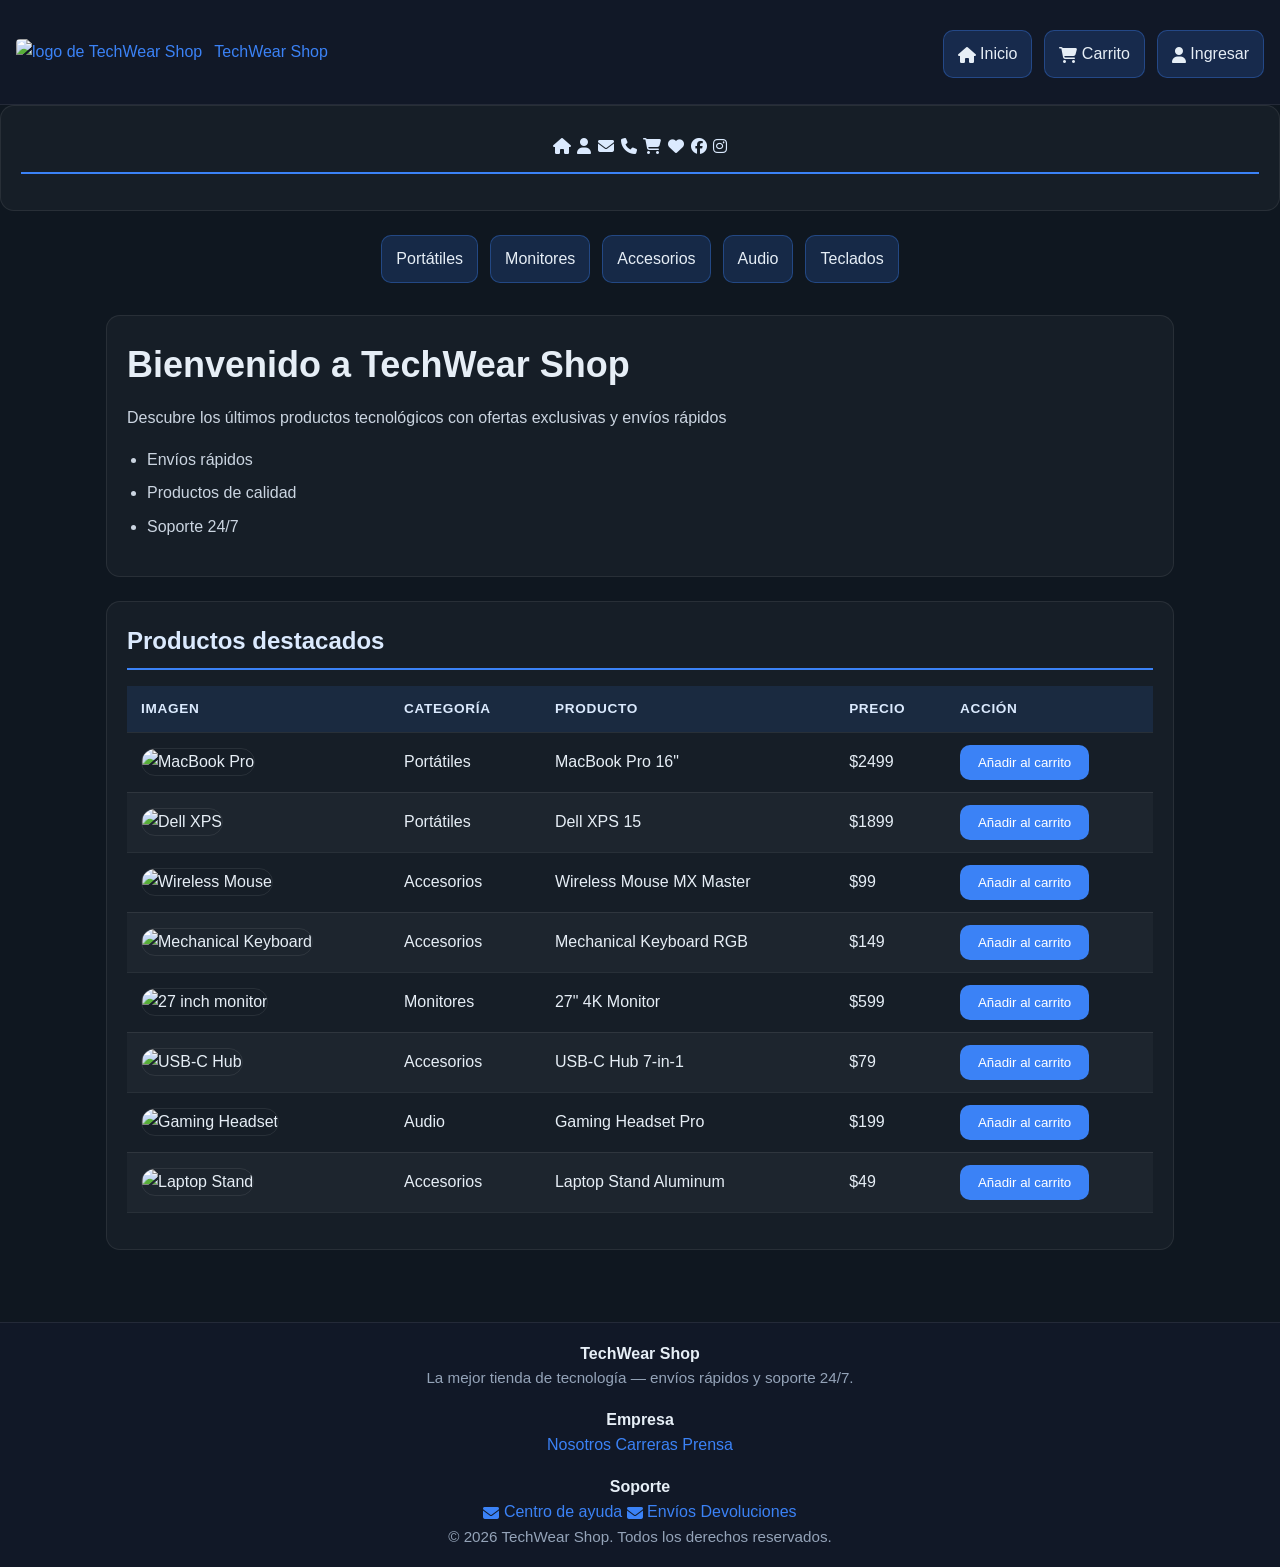
==== index.html @ fa3b16d0 "Aplicando Css" ====
<!doctype html>
<html lang="es">
  <head>
    <meta charset="utf-8" />
    <meta name="viewport" content="width=device-width,initial-scale=1" />
    <title>TechWear Shop — Inicio</title>
    <link rel="icon" href="img/logo/icon.png" type"image/x-icon">
    <link rel="stylesheet" href="https://cdnjs.cloudflare.com/ajax/libs/font-awesome/6.5.0/css/all.min.css">
    <link rel="stylesheet" href="css/general.css" />
  </head>
  <body>
    <div>
      <header>
        <div>
          <a href="index.html"
            ><img src="img/logo/logo.png" alt="logo de TechWear Shop" /> TechWear
            Shop</a
          >
          <nav aria-label="Principal">
            <ul>
              <li><a href="index.html"><i class="fa-solid fa-house"></i> Inicio</a></li>
              <li>
                <a href="pages/cart.html"
                  ><i class="fa-solid fa-cart-shopping"></i>  Carrito
                  </a
                >
              </li>
              <li><a href="pages/login.html"><i class="fa-solid fa-user"></i> Ingresar</a></li>
            </ul>
          </nav>
        </div>
      </header>

      <aside style="text-align: center">
        <h2>
        <i class="fa-solid fa-house"></i> <!-- Casa -->
        <i class="fa-solid fa-user"></i> <!-- Usuario -->
        <i class="fa-solid fa-envelope"></i> <!-- Correo -->
        <i class="fa-solid fa-phone"></i> <!-- Teléfono -->
        <i class="fa-solid fa-cart-shopping"></i> <!-- Carrito -->
        <i class="fa-solid fa-heart"></i> <!-- Corazón -->
        <i class="fa-brands fa-facebook"></i> <!-- Facebook -->
        <i class="fa-brands fa-instagram"></i> <!-- Instagram -->
        </h2>
      </aside>
      <nav aria-label="Categorías">
        <div>
          <ul>
            <li><a href="#">Portátiles</a></li>
            <li><a href="#">Monitores</a></li>
            <li><a href="#">Accesorios</a></li>
            <li><a href="#">Audio</a></li>
            <li><a href="#">Teclados</a></li>
          </ul>
        </div>
      </nav>

      <main>
        <section>
          <div>
            <h1>Bienvenido a TechWear Shop</h1>
            <p>
              Descubre los últimos productos tecnológicos con ofertas exclusivas y
              envíos rápidos
            </p>
            <ul>
              <li>Envíos rápidos</li>
              <li>Productos de calidad</li>
              <li>Soporte 24/7</li>
            </ul>
          </div>
        </section>

        <section aria-labelledby="featured-title">
          <h2 id="featured-title">Productos destacados</h2>
          <div>
            <table>
              <thead>
                <tr>
                  <th>Imagen</th>
                  <th>Categoría</th>
                  <th>Producto</th>
                  <th>Precio</th>
                  <th>Acción</th>
                </tr>
              </thead>
              <tbody>
                <tr>
                  <td><img src="img/Carrito/mac.jpg" alt="MacBook Pro"/></td>
                  <td>Portátiles</td>
                  <td>MacBook Pro 16"</td>
                  <td>$2499</td>
                  <td><button>Añadir al carrito</button></td>
                </tr>
                <tr>
                  <td><img src="img/Carrito/dell.jpg" alt="Dell XPS"/></td>
                  <td>Portátiles</td>
                  <td>Dell XPS 15</td>
                  <td>$1899</td>
                  <td><button>Añadir al carrito</button></td>
                </tr>
                <tr>
                  <td><img src="img/Carrito/raton.jpg" alt="Wireless Mouse"/></td>
                  <td>Accesorios</td>
                  <td>Wireless Mouse MX Master</td>
                  <td>$99</td>
                  <td><button>Añadir al carrito</button></td>
                </tr>
                <tr>
                  <td><img src="img/Carrito/teclado.jpg" alt="Mechanical Keyboard"/></td>
                  <td>Accesorios</td>
                  <td>Mechanical Keyboard RGB</td>
                  <td>$149</td>
                  <td><button>Añadir al carrito</button></td>
                </tr>
                <tr>
                  <td><img src="img/Carrito/monitor.jpg" alt="27 inch monitor"/></td>
                  <td>Monitores</td>
                  <td>27" 4K Monitor</td>
                  <td>$599</td>
                  <td><button>Añadir al carrito</button></td>
                </tr>
                <tr>
                  <td><img src="img/Carrito/adaptador.jpg" alt="USB-C Hub"/></td>
                  <td>Accesorios</td>
                  <td>USB-C Hub 7-in-1</td>
                  <td>$79</td>
                  <td><button>Añadir al carrito</button></td>
                </tr>
                <tr>
                  <td><img src="img/Carrito/auriculares.jpg" alt="Gaming Headset"/></td>
                  <td>Audio</td>
                  <td>Gaming Headset Pro</td>
                  <td>$199</td>
                  <td><button>Añadir al carrito</button></td>
                </tr>
                <tr>
                  <td><img src="img/Carrito/stand.jpg" alt="Laptop Stand"/></td>
                  <td>Accesorios</td>
                  <td>Laptop Stand Aluminum</td>
                  <td>$49</td>
                  <td><button>Añadir al carrito</button></td>
                </tr>
              </tbody>
            </table>
          </div>
        </section>
      </main>

      <footer>
        <div>
          <div>
            <h4>TechWear Shop</h4>
            <p>
              La mejor tienda de tecnología — envíos rápidos y soporte 24/7.
            </p>
          </div>
          <div>
            <h4>Empresa</h4>
            <a href="#">Nosotros</a>
            <a href="#">Carreras</a>
            <a href="#">Prensa</a>
          </div>
          <div>
            <h4>Soporte</h4>
            <a href="#"><i class="fa-solid fa-envelope"></i> Centro de ayuda</a>
            <a href="#"><i class="fa-solid fa-envelope"></i> Envíos</a>
            <a href="#">Devoluciones</a>
          </div>
        </div>
        <div>
          <p>&copy; 2026 TechWear Shop. Todos los derechos reservados.</p>
        </div>
      </footer>
    </div>
  </body>
</html>
---- css/general.css ----
/* ============================================================
   BLOQUE 1: CONFIGURACIÓN GENERAL
   Selector universal, body, fuente, fondo, color e interlineado.
   ============================================================ */

* {
    box-sizing: border-box;
    margin: 0;
    padding: 0;
}

body {
    font-family: Arial, Helvetica, sans-serif;
    background-color: #0f1720;
    color: #e6eef6;
    line-height: 1.6;
}

/* ============================================================
   BLOQUE 2: TÍTULOS, PÁRRAFOS Y ENLACES
   Estilos para h1, h2, h3, p, a y a:hover.
   ============================================================ */

h1 {
    font-size: 2.25rem;
    margin-bottom: 0.75rem;
    text-align: center;
    color: #e6eef6;
}

h2 {
    font-size: 1.5rem;
    margin: 0 0 1rem;
    color: #dbeafe;
    border-bottom: 2px solid #3b82f6;
    padding-bottom: 0.5rem;
}

h3 {
    font-size: 1.1rem;
    margin: 0 0 0.8rem;
    color: #cbd5e1;
}

p {
    font-size: 1rem;
    color: #cbd5e1;
    margin-bottom: 1rem;
    text-align: justify;
}

a {
    color: #3b82f6;
    text-decoration: none;
}

a:hover {
    color: #93c5fd;
    text-decoration: underline;
}

i {
    font-size: 1rem;
    line-height: 1;
    vertical-align: middle;
}

a i,
button i,
nav i {
    font-size: 1rem;
}

/* ============================================================
   BLOQUE 3: ELEMENTOS SEMÁNTICOS PRINCIPALES
   Estilos para header, nav, main, section, article, aside y footer.
   ============================================================ */

header {
    background-color: #111827;
    padding: 18px 16px;
    border-bottom: 1px solid rgba(255, 255, 255, 0.08);
}

header > div {
    display: flex;
    align-items: center;
    justify-content: space-between;
    gap: 16px;
}

nav ul {
    justify-content: center;
}

main {
    margin: 0 auto;
    padding: 24px 16px;
    max-width: 1100px;
}

section,
article,
aside {
    background-color: rgba(255, 255, 255, 0.03);
    border: 1px solid rgba(255, 255, 255, 0.08);
    border-radius: 14px;
    margin-bottom: 24px;
    padding: 20px;
}

footer {
    background-color: #111827;
    padding: 18px 16px;
    margin-top: 24px;
    border-top: 1px solid rgba(255, 255, 255, 0.08);
    text-align: center;
}

footer > div {
    display: flex;
    flex-direction: column;
    align-items: center;
    gap: 16px;
}

footer h4,
footer p,
footer a {
    margin: 0;
}

/* ============================================================
   BLOQUE 4: MENÚ DE NAVEGACIÓN
   Estilos para nav, nav a y nav a:hover.
   ============================================================ */

nav {
    margin-top: 12px;
}

nav ul {
    display: flex;
    flex-wrap: wrap;
    gap: 12px;
    list-style: none;
    padding: 0;
    margin: 0;
}

nav a {
    display: inline-block;
    padding: 10px 14px;
    color: #e6eef6;
    background-color: rgba(59, 130, 246, 0.18);
    border: 1px solid rgba(59, 130, 246, 0.35);
    border-radius: 10px;
}

nav a:hover {
    background-color: #3b82f6;
    color: #fff;
}

/* ============================================================
   BLOQUE 5: CONTENIDO Y SECCIONES
   Estilos para main, section, article y aside.
   ============================================================ */

main h1,
main h2,
main h3 {
    text-align: left;
}

section {
    overflow: hidden;
}

article {
    overflow: hidden;
}

aside {
    overflow: hidden;
}

/* ============================================================
   BLOQUE 6: IMÁGENES
   Estilos para img.
   ============================================================ */

img {
    width: 100%;
    max-width: 100%;
    height: auto;
    border-radius: 14px;
    border: 1px solid rgba(255, 255, 255, 0.08);
}

header img {
    width: 20px;
    height: 20px;
    object-fit: contain;
    border-radius: 4px;
    border: none;
    margin-right: 8px;
}

/* ============================================================
   BLOQUE 7: LISTAS
   Estilos para ul, ol y li.
   ============================================================ */

ul,
ol {
    margin: 1rem 0 1rem 1.25rem;
    padding-left: 0;
}

li {
    margin-bottom: 0.5rem;
    color: #cbd5e1;
    line-height: 1.6;
}

/* ============================================================
   BLOQUE 8: FORMULARIOS
   Estilos para form, label, input, textarea, select y button.
   ============================================================ */

form {
    margin: 1.5rem 0;
}

label {
    display: block;
    margin-bottom: 0.5rem;
    color: #cbd5e1;
    font-size: 0.95rem;
}

input,
textarea,
select {
    width: 100%;
    padding: 10px 12px;
    margin-bottom: 1rem;
    border: 1px solid rgba(255, 255, 255, 0.12);
    border-radius: 10px;
    background-color: rgba(255, 255, 255, 0.05);
    color: #e6eef6;
}

textarea {
    min-height: 120px;
    resize: vertical;
}

button {
    padding: 10px 18px;
    border: 0;
    border-radius: 10px;
    background-color: #3b82f6;
    color: #fff;
    cursor: pointer;
    transition: background-color 0.2s ease;
}

button:hover {
    background-color: #2563eb;
}

/* ============================================================
   BLOQUE 9: TABLAS
   Estilos para table, thead, tbody, tr, th y td.
   ============================================================ */

table {
    width: 100%;
    border-collapse: collapse;
    margin: 1rem 0;
}

thead {
    background-color: rgba(59, 130, 246, 0.12);
}

th,
td {
    padding: 12px 14px;
    border-bottom: 1px solid rgba(255, 255, 255, 0.08);
    text-align: left;
}

thead th {
    color: #dbeafe;
    font-size: 0.85rem;
    text-transform: uppercase;
    letter-spacing: 0.05em;
}

tbody tr:nth-child(even) {
    background-color: rgba(255, 255, 255, 0.03);
}

/* ============================================================
   BLOQUE 10: PIE DE PÁGINA
   Estilos para footer, footer p y footer address.
   ============================================================ */

footer p,
footer address {
    text-align: center;
    color: #94a3b8;
    font-size: 0.95rem;
    margin: 0;
}
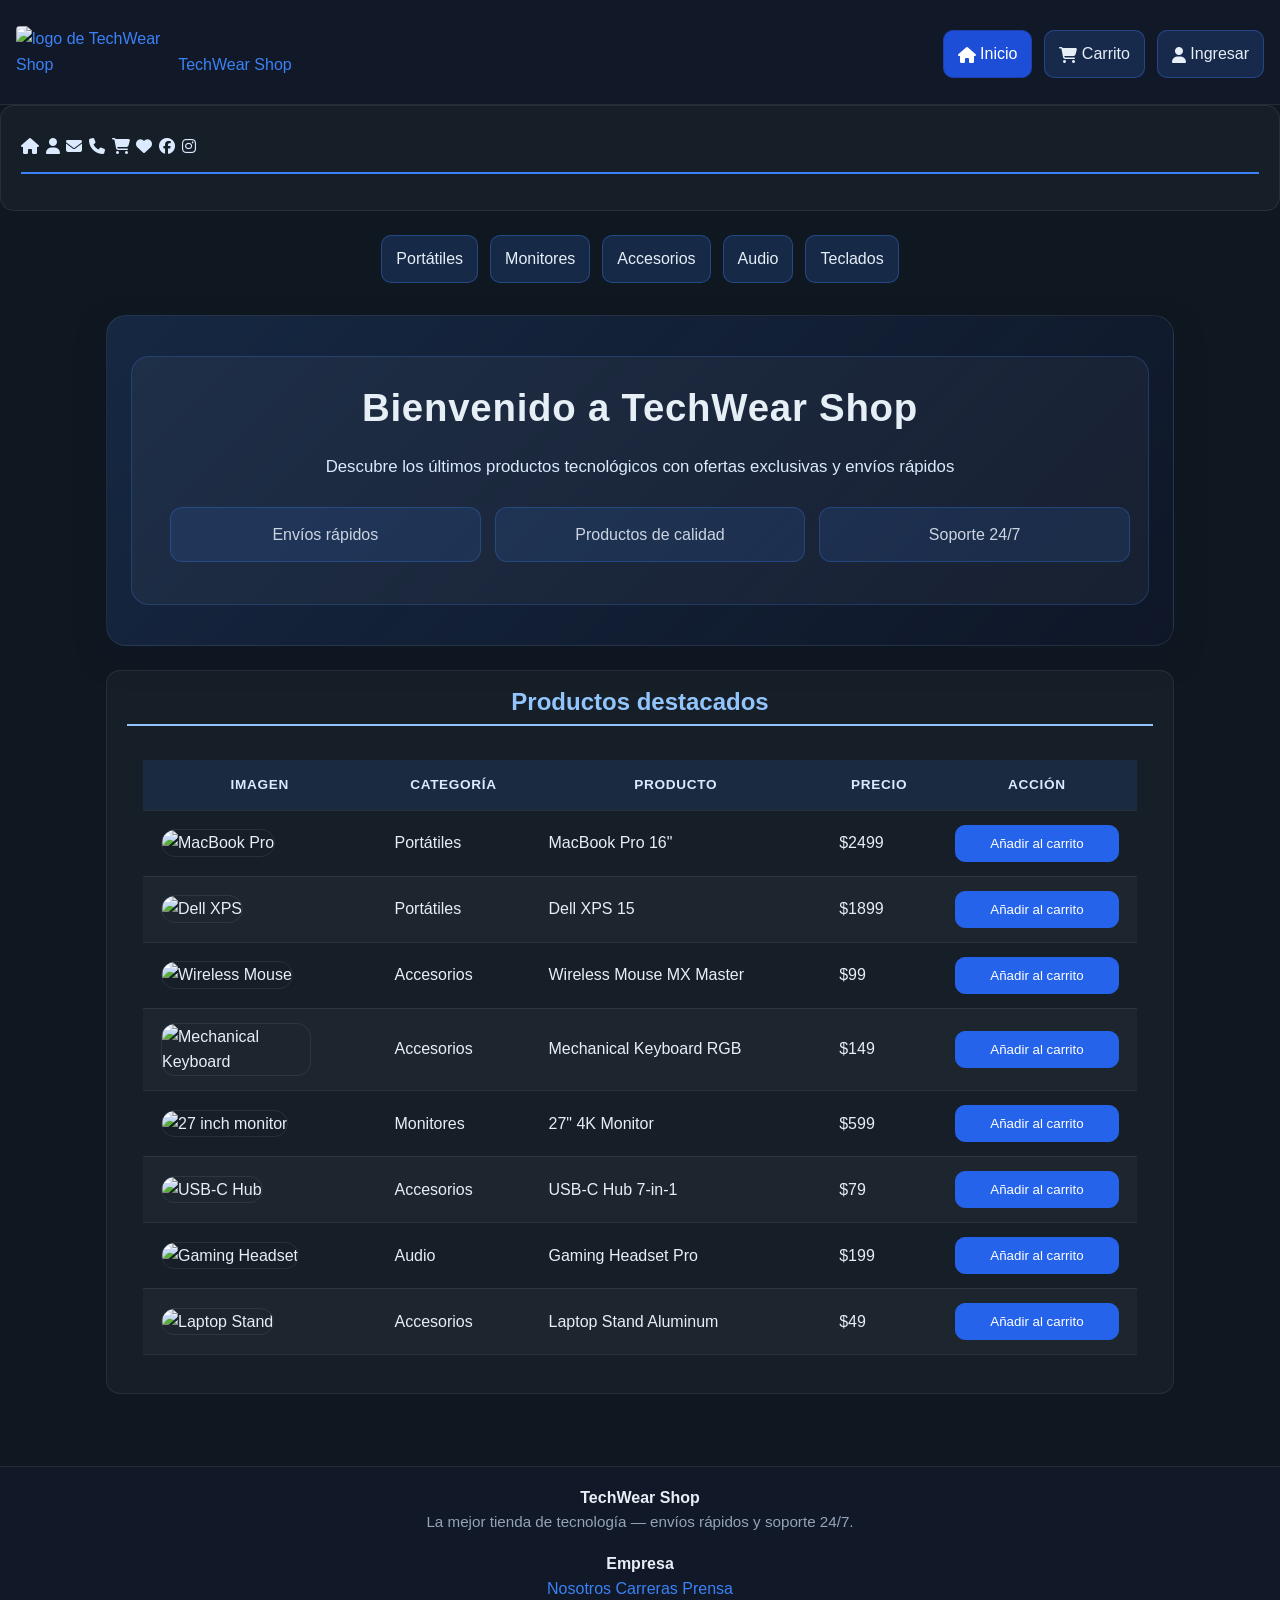
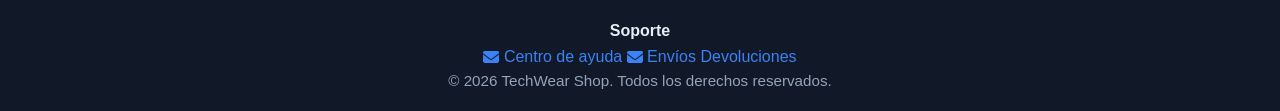
==== commit d68decef: "Laboratorio" ====
--- a/index.html
+++ b/index.html
@@ -4,43 +4,62 @@
     <meta charset="utf-8" />
     <meta name="viewport" content="width=device-width,initial-scale=1" />
     <title>TechWear Shop — Inicio</title>
-    <link rel="icon" href="img/logo/icon.png" type"image/x-icon">
-    <link rel="stylesheet" href="https://cdnjs.cloudflare.com/ajax/libs/font-awesome/6.5.0/css/all.min.css">
+    <link rel="icon" href="img/logo/icon.png" type="image/x-icon" />
+    <link
+      rel="stylesheet"
+      href="https://cdnjs.cloudflare.com/ajax/libs/font-awesome/6.5.0/css/all.min.css"
+    />
     <link rel="stylesheet" href="css/general.css" />
+    <link rel="stylesheet" href="css/index.css" />
   </head>
   <body>
     <div>
       <header>
         <div>
           <a href="index.html"
-            ><img src="img/logo/logo.png" alt="logo de TechWear Shop" /> TechWear
-            Shop</a
+            ><img src="img/logo/logo.png" alt="logo de TechWear Shop" />
+            TechWear Shop</a
           >
           <nav aria-label="Principal">
             <ul>
-              <li><a href="index.html"><i class="fa-solid fa-house"></i> Inicio</a></li>
+              <li>
+                <a class="active" href="index.html"
+                  ><i class="fa-solid fa-house"></i> Inicio</a
+                >
+              </li>
               <li>
                 <a href="pages/cart.html"
-                  ><i class="fa-solid fa-cart-shopping"></i>  Carrito
-                  </a
+                  ><i class="fa-solid fa-cart-shopping"></i> Carrito
+                </a>
+              </li>
+              <li>
+                <a href="pages/login.html"
+                  ><i class="fa-solid fa-user"></i> Ingresar</a
                 >
               </li>
-              <li><a href="pages/login.html"><i class="fa-solid fa-user"></i> Ingresar</a></li>
             </ul>
           </nav>
         </div>
       </header>
 
-      <aside style="text-align: center">
+      <aside class="social-icons">
         <h2>
-        <i class="fa-solid fa-house"></i> <!-- Casa -->
-        <i class="fa-solid fa-user"></i> <!-- Usuario -->
-        <i class="fa-solid fa-envelope"></i> <!-- Correo -->
-        <i class="fa-solid fa-phone"></i> <!-- Teléfono -->
-        <i class="fa-solid fa-cart-shopping"></i> <!-- Carrito -->
-        <i class="fa-solid fa-heart"></i> <!-- Corazón -->
-        <i class="fa-brands fa-facebook"></i> <!-- Facebook -->
-        <i class="fa-brands fa-instagram"></i> <!-- Instagram -->
+          <i class="fa-solid fa-house"></i>
+          <!-- Casa -->
+          <i class="fa-solid fa-user"></i>
+          <!-- Usuario -->
+          <i class="fa-solid fa-envelope"></i>
+          <!-- Correo -->
+          <i class="fa-solid fa-phone"></i>
+          <!-- Teléfono -->
+          <i class="fa-solid fa-cart-shopping"></i>
+          <!-- Carrito -->
+          <i class="fa-solid fa-heart"></i>
+          <!-- Corazón -->
+          <i class="fa-brands fa-facebook"></i>
+          <!-- Facebook -->
+          <i class="fa-brands fa-instagram"></i>
+          <!-- Instagram -->
         </h2>
       </aside>
       <nav aria-label="Categorías">
@@ -56,14 +75,14 @@
       </nav>
 
       <main>
-        <section>
-          <div>
+        <section id="hero">
+          <div class="card-secondary">
             <h1>Bienvenido a TechWear Shop</h1>
             <p>
-              Descubre los últimos productos tecnológicos con ofertas exclusivas y
-              envíos rápidos
+              Descubre los últimos productos tecnológicos con ofertas exclusivas
+              y envíos rápidos
             </p>
-            <ul>
+            <ul class="hero-list">
               <li>Envíos rápidos</li>
               <li>Productos de calidad</li>
               <li>Soporte 24/7</li>
@@ -71,9 +90,9 @@
           </div>
         </section>
 
-        <section aria-labelledby="featured-title">
+        <section id="featured-products" aria-labelledby="featured-title">
           <h2 id="featured-title">Productos destacados</h2>
-          <div>
+          <div class="product-table">
             <table>
               <thead>
                 <tr>
@@ -86,60 +105,94 @@
               </thead>
               <tbody>
                 <tr>
-                  <td><img src="img/Carrito/mac.jpg" alt="MacBook Pro"/></td>
+                  <td><img src="img/Carrito/mac.jpg" alt="MacBook Pro" /></td>
                   <td>Portátiles</td>
                   <td>MacBook Pro 16"</td>
                   <td>$2499</td>
-                  <td><button>Añadir al carrito</button></td>
-                </tr>
-                <tr>
-                  <td><img src="img/Carrito/dell.jpg" alt="Dell XPS"/></td>
+                  <td>
+                    <button class="btn-primary">Añadir al carrito</button>
+                  </td>
+                </tr>
+                <tr>
+                  <td><img src="img/Carrito/dell.jpg" alt="Dell XPS" /></td>
                   <td>Portátiles</td>
                   <td>Dell XPS 15</td>
                   <td>$1899</td>
-                  <td><button>Añadir al carrito</button></td>
-                </tr>
-                <tr>
-                  <td><img src="img/Carrito/raton.jpg" alt="Wireless Mouse"/></td>
+                  <td>
+                    <button class="btn-primary">Añadir al carrito</button>
+                  </td>
+                </tr>
+                <tr>
+                  <td>
+                    <img src="img/Carrito/raton.jpg" alt="Wireless Mouse" />
+                  </td>
                   <td>Accesorios</td>
                   <td>Wireless Mouse MX Master</td>
                   <td>$99</td>
-                  <td><button>Añadir al carrito</button></td>
-                </tr>
-                <tr>
-                  <td><img src="img/Carrito/teclado.jpg" alt="Mechanical Keyboard"/></td>
+                  <td>
+                    <button class="btn-primary">Añadir al carrito</button>
+                  </td>
+                </tr>
+                <tr>
+                  <td>
+                    <img
+                      src="img/Carrito/teclado.jpg"
+                      alt="Mechanical Keyboard"
+                    />
+                  </td>
                   <td>Accesorios</td>
                   <td>Mechanical Keyboard RGB</td>
                   <td>$149</td>
-                  <td><button>Añadir al carrito</button></td>
-                </tr>
-                <tr>
-                  <td><img src="img/Carrito/monitor.jpg" alt="27 inch monitor"/></td>
+                  <td>
+                    <button class="btn-primary">Añadir al carrito</button>
+                  </td>
+                </tr>
+                <tr>
+                  <td>
+                    <img src="img/Carrito/monitor.jpg" alt="27 inch monitor" />
+                  </td>
                   <td>Monitores</td>
                   <td>27" 4K Monitor</td>
                   <td>$599</td>
-                  <td><button>Añadir al carrito</button></td>
-                </tr>
-                <tr>
-                  <td><img src="img/Carrito/adaptador.jpg" alt="USB-C Hub"/></td>
+                  <td>
+                    <button class="btn-primary">Añadir al carrito</button>
+                  </td>
+                </tr>
+                <tr>
+                  <td>
+                    <img src="img/Carrito/adaptador.jpg" alt="USB-C Hub" />
+                  </td>
                   <td>Accesorios</td>
                   <td>USB-C Hub 7-in-1</td>
                   <td>$79</td>
-                  <td><button>Añadir al carrito</button></td>
-                </tr>
-                <tr>
-                  <td><img src="img/Carrito/auriculares.jpg" alt="Gaming Headset"/></td>
+                  <td>
+                    <button class="btn-primary">Añadir al carrito</button>
+                  </td>
+                </tr>
+                <tr>
+                  <td>
+                    <img
+                      src="img/Carrito/auriculares.jpg"
+                      alt="Gaming Headset"
+                    />
+                  </td>
                   <td>Audio</td>
                   <td>Gaming Headset Pro</td>
                   <td>$199</td>
-                  <td><button>Añadir al carrito</button></td>
-                </tr>
-                <tr>
-                  <td><img src="img/Carrito/stand.jpg" alt="Laptop Stand"/></td>
+                  <td>
+                    <button class="btn-primary">Añadir al carrito</button>
+                  </td>
+                </tr>
+                <tr>
+                  <td>
+                    <img src="img/Carrito/stand.jpg" alt="Laptop Stand" />
+                  </td>
                   <td>Accesorios</td>
                   <td>Laptop Stand Aluminum</td>
                   <td>$49</td>
-                  <td><button>Añadir al carrito</button></td>
+                  <td>
+                    <button class="btn-primary">Añadir al carrito</button>
+                  </td>
                 </tr>
               </tbody>
             </table>
--- a/css/general.css
+++ b/css/general.css
@@ -157,6 +157,12 @@
     border-radius: 10px;
 }
 
+nav a.active {
+    background-color: #1d4ed8;
+    color: #fff;
+    border-color: #1e40af;
+}
+
 nav a:hover {
     background-color: #3b82f6;
     color: #fff;
@@ -166,11 +172,22 @@
    BLOQUE 5: CONTENIDO Y SECCIONES
    Estilos para main, section, article y aside.
    ============================================================ */
-
+main ul{
+    display: inline-block;
+}
+main aside,
+main p,
+main div{
+    max-width: 1100px;
+    margin: 0 auto;
+    text-align: center;
+    padding: 2px 16px;
+}
 main h1,
 main h2,
 main h3 {
-    text-align: left;
+    padding: 2px 16px;
+    text-align: center;
 }
 
 section {
@@ -191,8 +208,8 @@
    ============================================================ */
 
 img {
-    width: 100%;
-    max-width: 100%;
+    width: 150px;
+    max-width: 150px;
     height: auto;
     border-radius: 14px;
     border: 1px solid rgba(255, 255, 255, 0.08);
@@ -316,3 +333,273 @@
     font-size: 0.95rem;
     margin: 0;
 }
+
+/* ============================================================
+   BLOQUE 11: MULTIMEDIA AVANZADA
+   Estilos para figure, figcaption, video, audio e iframe.
+   ============================================================ */
+
+figure {
+    margin: 20px auto;
+    max-width: 100%;
+    text-align: center;
+}
+
+figcaption {
+    font-size: 1rem;
+    color: #cbd5e1;
+    margin-top: 8px;
+}
+
+video,
+audio,
+iframe {
+    display: block;
+    width: 100%;
+    max-width: 100%;
+    margin: 12px auto;
+    border: 1px solid rgba(255, 255, 255, 0.08);
+    border-radius: 10px;
+    background-color: rgba(255, 255, 255, 0.03);
+}
+
+video {
+    height: auto;
+    max-height: 360px;
+}
+
+audio {
+    width: 100%;
+    max-width: 500px;
+}
+
+iframe {
+    min-height: 240px;
+}
+
+/* ============================================================
+   BLOQUE 12: FORMULARIOS AVANZADOS
+   Estilos para inputs especiales, focus y controles reset.
+   ============================================================ */
+
+input[type="checkbox"],
+input[type="radio"] {
+    width: auto;
+    height: auto;
+}
+
+input[type="time"] {
+    width: 100%;
+    max-width: 320px;
+    padding: 10px;
+    font-size: 1rem;
+}
+
+textarea {
+    min-height: 120px;
+    resize: vertical;
+}
+
+select {
+    color: #e6eef6;
+}
+
+button[type="reset"] {
+    background-color: rgba(255, 255, 255, 0.08);
+    color: #e6eef6;
+    margin-left: 8px;
+}
+
+button[type="reset"]:hover {
+    background-color: rgba(255, 255, 255, 0.13);
+}
+
+input:focus,
+select:focus,
+textarea:focus {
+    outline: 2px solid #3b82f6;
+    border-color: #3b82f6;
+    box-shadow: 0 0 5px rgba(59, 130, 246, 0.5);
+}
+
+input:required,
+select:required,
+textarea:required {
+    border-left: 3px solid #3b82f6;
+}
+
+/* ============================================================
+   BLOQUE 13: TABLAS AVANZADAS
+   Estilos adicionales para caption, hover y filas pares.
+   ============================================================ */
+
+caption {
+    font-weight: bold;
+    color: #dbeafe;
+    font-size: 0.95rem;
+    text-align: center;
+    padding: 0.5rem 0;
+}
+
+thead th {
+    padding: 12px 16px;
+    text-align: center;
+    font-size: 0.85rem;
+}
+
+tbody tr:hover {
+    background-color: rgba(255, 255, 255, 0.08);
+}
+
+tr:nth-child(even) {
+    background-color: rgba(255, 255, 255, 0.03);
+}
+
+/* ============================================================
+   BLOQUE 14: DETALLE, RESUMEN Y AVANCE
+   Estilos para details, summary, progress y meter.
+   ============================================================ */
+
+details {
+    border: 1px solid rgba(255, 255, 255, 0.08);
+    border-radius: 14px;
+    padding: 20px;
+    background-color: rgba(255, 255, 255, 0.03);
+    margin: 24px auto;
+    max-width: 1100px;
+}
+
+summary {
+    font-weight: bold;
+    color: #e6eef6;
+    font-size: 1rem;
+    cursor: pointer;
+}
+
+progress{
+    width: 100%;
+    max-width: 260px;
+    height: 26px;
+    accent-color: #3b82f6;
+}
+
+meter {
+    width: 100%;
+    max-width: 260px;
+    height: 20px;
+    border: 1px solid rgba(255, 255, 255, 0.08);
+    border-radius: 5px;
+    background-color: rgba(255, 255, 255, 0.05);
+}
+
+/* ============================================================
+   BLOQUE 15: TEXTO TÉCNICO
+   Estilos para code, pre y kbd.
+   ============================================================ */
+
+code,
+kbd {
+    font-family: 'Courier New', Courier, monospace;
+    background-color: rgba(255, 255, 255, 0.05);
+    padding: 4px 8px;
+    border-radius: 4px;
+    color: #dbeafe;
+}
+
+pre {
+    font-family: 'Courier New', Courier, monospace;
+    background-color: rgba(255, 255, 255, 0.05);
+    padding: 12px;
+    border-radius: 10px;
+    color: #e6eef6;
+    overflow-x: auto;
+}
+
+/* ============================================================
+   BLOQUE 16: RESPONSIVIDAD
+   Ajustes para pantallas de 700px o menos.
+   ============================================================ */
+
+@media (max-width: 700px) {
+    header > div,
+    footer > div {
+        flex-direction: column;
+        align-items: stretch;
+    }
+
+    header > div {
+        gap: 12px;
+    }
+
+    nav ul {
+        flex-direction: column;
+        align-items: stretch;
+    }
+
+    nav a {
+        width: 100%;
+        text-align: center;
+    }
+
+    main {
+        padding: 18px 12px;
+    }
+
+    section,
+    article,
+    aside,
+    details {
+        padding: 16px;
+        margin-bottom: 18px;
+    }
+
+    img,
+    header img {
+        width: auto;
+        max-width: 100%;
+    }
+
+    table,
+    .product-table {
+        width: 100%;
+        overflow-x: auto;
+        display: block;
+    }
+
+    th,
+    td {
+        padding: 10px 12px;
+    }
+
+    ul,
+    ol {
+        margin-left: 1rem;
+    }
+
+    h1 {
+        font-size: 1.9rem;
+    }
+
+    h2 {
+        font-size: 1.35rem;
+    }
+
+    form {
+        margin: 1rem 0;
+    }
+
+    input,
+    textarea,
+    select,
+    button {
+        font-size: 0.97rem;
+    }
+
+    button {
+        width: 100%;
+    }
+
+    footer {
+        text-align: center;
+    }
+}
--- a/css/index.css
+++ b/css/index.css
@@ -0,0 +1,136 @@
+/* ============================================================
+   BLOQUE 1: PRESENTACIÓN PRINCIPAL
+   Estilos propios de la página principal.
+   ============================================================ */
+
+#hero {
+    background: linear-gradient(135deg, rgba(59,130,246,0.16), rgba(15,23,40,0.95));
+    padding: 40px 24px;
+    border-radius: 20px;
+    box-shadow: 0 12px 30px rgba(15, 23, 40, 0.45);
+}
+
+#hero h1 {
+    font-size: clamp(2rem, 3vw, 3rem);
+    margin-bottom: 0.75rem;
+    letter-spacing: 0.02em;
+}
+
+#hero p {
+    max-width: 760px;
+    margin: 0 auto 1.5rem;
+    font-size: 1.05rem;
+    color: #dbeafe;
+}
+
+#hero .hero-list {
+    display: grid;
+    grid-template-columns: repeat(auto-fit, minmax(160px, 1fr));
+    gap: 14px;
+    list-style: none;
+    margin-top: 1.5rem;
+    padding: 0;
+}
+
+#hero .hero-list li {
+    background-color: rgba(59,130,246,0.12);
+    border: 1px solid rgba(59,130,246,0.28);
+    border-radius: 12px;
+    padding: 14px 16px;
+    text-align: center;
+}
+
+#featured-products {
+    padding-top: 10px;
+}
+
+#featured-products h2 {
+    color: #93c5fd;
+    border-color: #93c5fd;
+}
+
+#featured-products .product-table {
+    overflow-x: auto;
+    border-radius: 16px;
+}
+
+#featured-products table {
+    min-width: 720px;
+}
+
+#featured-products button {
+    width: 100%;
+    padding: 10px 14px;
+    border-radius: 10px;
+    background-color: #2563eb;
+}
+
+#featured-products button:hover {
+    background-color: #1d4ed8;
+}
+
+/* ============================================================
+   BLOQUE 2: TARJETAS
+   Estilos reutilizables mediante clases.
+   ============================================================ */
+
+.card-secondary {
+    background-color: rgba(255,255,255,0.04);
+    border: 1px solid rgba(59,130,246,0.24);
+    border-radius: 18px;
+    padding: 18px;
+}
+
+.badge {
+    display: inline-flex;
+    align-items: center;
+    gap: 10px;
+    padding: 8px 12px;
+    border-radius: 999px;
+    background-color: rgba(59,130,246,0.14);
+    color: #bfdbfe;
+    font-size: 0.95rem;
+    margin-bottom: 10px;
+}
+
+.btn-primary {
+    background-color: #3b82f6;
+    color: #fff;
+    border: 1px solid #2563eb;
+    transition: transform 0.2s ease, background-color 0.2s ease;
+}
+
+.btn-primary:hover {
+    background-color: #2563eb;
+    transform: translateY(-1px);
+}
+
+.btn-secondary {
+    background-color: rgba(255,255,255,0.08);
+    color: #e6eef6;
+    border: 1px solid rgba(255,255,255,0.14);
+}
+
+.btn-secondary:hover {
+    background-color: rgba(255,255,255,0.12);
+}
+
+/* ============================================================
+   BLOQUE 3: FORMULARIOS Y DETALLES
+   Estilos específicos de una página.
+   ============================================================ */
+
+#hero .info-note {
+    font-size: 0.95rem;
+    color: #c7d2fe;
+    margin-top: 18px;
+}
+
+.product-table th,
+.product-table td {
+    padding: 14px 18px;
+}
+
+.product-table tbody tr:hover {
+    background-color: rgba(59,130,246,0.08);
+}
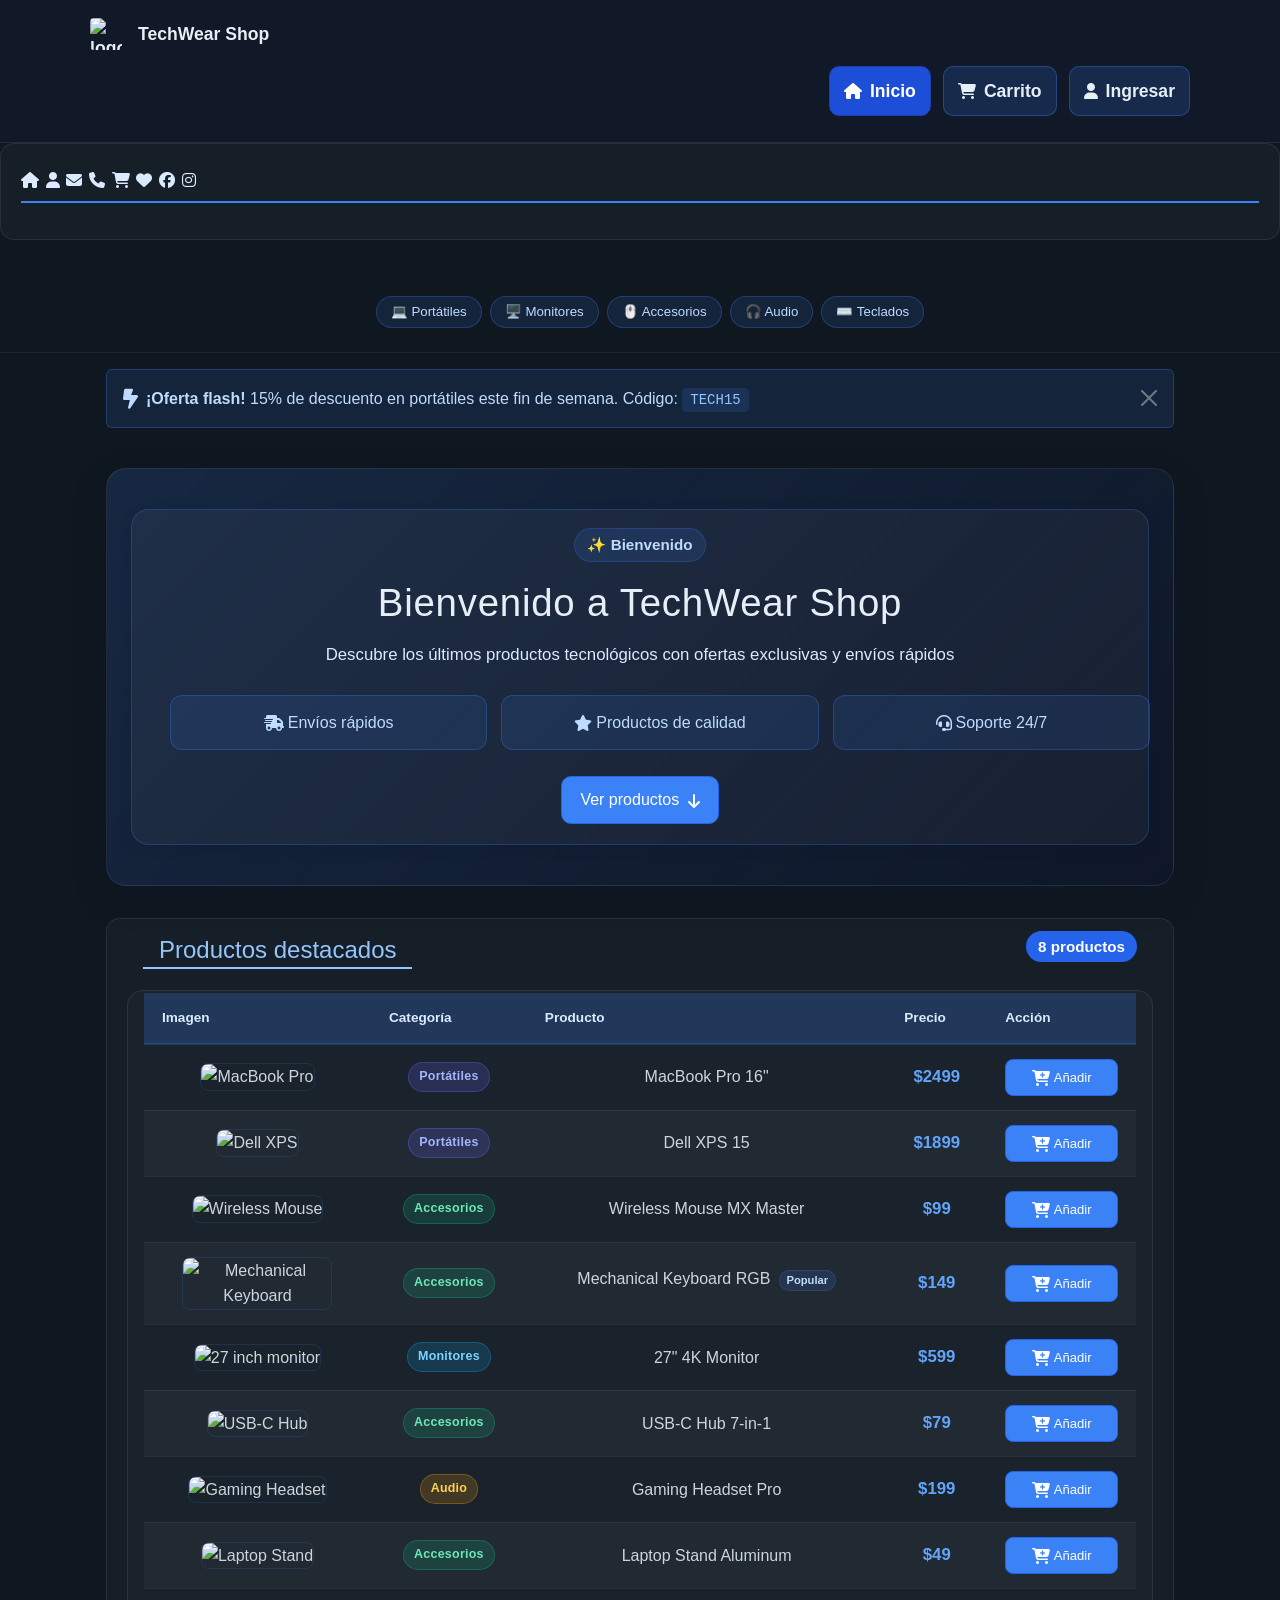
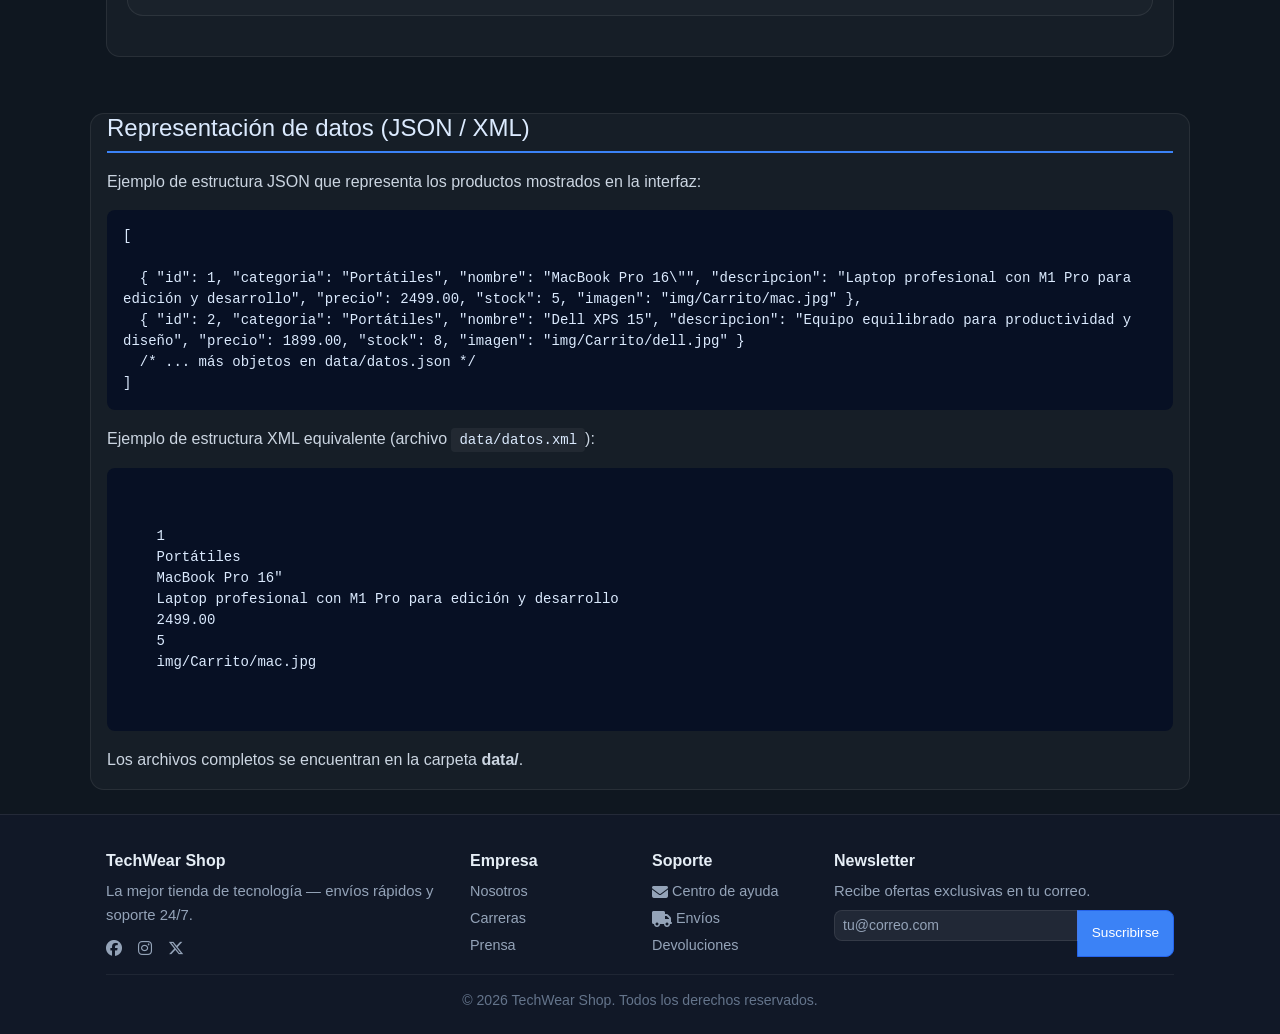
==== commit df58f83f: "Avance" ====
--- a/index.html
+++ b/index.html
@@ -9,89 +9,123 @@
       rel="stylesheet"
       href="https://cdnjs.cloudflare.com/ajax/libs/font-awesome/6.5.0/css/all.min.css"
     />
+    <!-- Bootstrap CSS -->
+    <link
+      href="https://cdn.jsdelivr.net/npm/bootstrap@5.3.3/dist/css/bootstrap.min.css"
+      rel="stylesheet"
+      integrity="sha384-QWTKZyjpPEjISv5WaRU9OFeRpok6YctnYmDr5pNlyT2bRjXh0JMhjY6hW+ALEwIH"
+      crossorigin="anonymous"
+    />
     <link rel="stylesheet" href="css/general.css" />
     <link rel="stylesheet" href="css/index.css" />
   </head>
   <body>
-    <div>
-      <header>
+    <div class="site-wrapper">
+      <!-- ── HEADER ── -->
+      <header class="navbar-header">
         <div>
-          <a href="index.html"
-            ><img src="img/logo/logo.png" alt="logo de TechWear Shop" />
-            TechWear Shop</a
-          >
+          <a class="brand-link" href="index.html">
+            <img src="img/logo/logo.png" alt="logo de TechWear Shop" />
+            TechWear Shop
+          </a>
           <nav aria-label="Principal">
             <ul>
               <li>
-                <a class="active" href="index.html"
-                  ><i class="fa-solid fa-house"></i> Inicio</a
-                >
-              </li>
-              <li>
-                <a href="pages/cart.html"
-                  ><i class="fa-solid fa-cart-shopping"></i> Carrito
+                <a class="active" href="index.html">
+                  <i class="fa-solid fa-house"></i> Inicio
                 </a>
               </li>
               <li>
-                <a href="pages/login.html"
-                  ><i class="fa-solid fa-user"></i> Ingresar</a
-                >
+                <a href="pages/cart.html">
+                  <i class="fa-solid fa-cart-shopping"></i> Carrito
+                </a>
+              </li>
+              <li>
+                <a href="pages/login.html">
+                  <i class="fa-solid fa-user"></i> Ingresar
+                </a>
               </li>
             </ul>
           </nav>
         </div>
       </header>
 
+      <!-- ── ASIDE: ÍCONOS SOCIALES ── -->
       <aside class="social-icons">
         <h2>
           <i class="fa-solid fa-house"></i>
-          <!-- Casa -->
           <i class="fa-solid fa-user"></i>
-          <!-- Usuario -->
           <i class="fa-solid fa-envelope"></i>
-          <!-- Correo -->
           <i class="fa-solid fa-phone"></i>
-          <!-- Teléfono -->
           <i class="fa-solid fa-cart-shopping"></i>
-          <!-- Carrito -->
           <i class="fa-solid fa-heart"></i>
-          <!-- Corazón -->
           <i class="fa-brands fa-facebook"></i>
-          <!-- Facebook -->
           <i class="fa-brands fa-instagram"></i>
-          <!-- Instagram -->
         </h2>
       </aside>
-      <nav aria-label="Categorías">
-        <div>
-          <ul>
-            <li><a href="#">Portátiles</a></li>
-            <li><a href="#">Monitores</a></li>
-            <li><a href="#">Accesorios</a></li>
-            <li><a href="#">Audio</a></li>
-            <li><a href="#">Teclados</a></li>
+
+      <!-- ── NAV CATEGORÍAS ── -->
+      <nav aria-label="Categorías" class="categories-nav">
+        <div class="container">
+          <ul class="d-flex flex-wrap gap-2 list-unstyled mb-0 py-2">
+            <li><a href="#" class="btn btn-sm btn-cat">💻 Portátiles</a></li>
+            <li><a href="#" class="btn btn-sm btn-cat">🖥️ Monitores</a></li>
+            <li><a href="#" class="btn btn-sm btn-cat">🖱️ Accesorios</a></li>
+            <li><a href="#" class="btn btn-sm btn-cat">🎧 Audio</a></li>
+            <li><a href="#" class="btn btn-sm btn-cat">⌨️ Teclados</a></li>
           </ul>
         </div>
       </nav>
 
+      <!-- ── ALERTA FLASH ── -->
+      <div class="container mt-3">
+        <div
+          class="alert alert-info alert-dismissible fade show d-flex align-items-center gap-2"
+          role="alert"
+        >
+          <i class="fa-solid fa-bolt-lightning fs-5"></i>
+          <span
+            ><strong>¡Oferta flash!</strong> 15% de descuento en portátiles este
+            fin de semana. Código: <code>TECH15</code></span
+          >
+          <button
+            type="button"
+            class="btn-close ms-auto"
+            data-bs-dismiss="alert"
+            aria-label="Cerrar"
+          ></button>
+        </div>
+      </div>
+
       <main>
+        <!-- ── HERO ── -->
         <section id="hero">
           <div class="card-secondary">
+            <span class="badge mb-3">✨ Bienvenido</span>
             <h1>Bienvenido a TechWear Shop</h1>
             <p>
               Descubre los últimos productos tecnológicos con ofertas exclusivas
               y envíos rápidos
             </p>
             <ul class="hero-list">
-              <li>Envíos rápidos</li>
-              <li>Productos de calidad</li>
-              <li>Soporte 24/7</li>
+              <li><i class="fa-solid fa-truck-fast me-1"></i>Envíos rápidos</li>
+              <li><i class="fa-solid fa-star me-1"></i>Productos de calidad</li>
+              <li><i class="fa-solid fa-headset me-1"></i>Soporte 24/7</li>
             </ul>
+            <div class="text-center mt-3">
+              <a href="#featured-products" class="btn-primary">
+                Ver productos <i class="fa-solid fa-arrow-down ms-1"></i>
+              </a>
+            </div>
           </div>
         </section>
 
+        <!-- ── PRODUCTOS DESTACADOS ── -->
         <section id="featured-products" aria-labelledby="featured-title">
-          <h2 id="featured-title">Productos destacados</h2>
+          <div class="d-flex align-items-center justify-content-between mb-3">
+            <h2 id="featured-title" class="mb-0">Productos destacados</h2>
+            <span class="badge rounded-pill bg-primary">8 productos</span>
+          </div>
           <div class="product-table">
             <table>
               <thead>
@@ -106,31 +140,43 @@
               <tbody>
                 <tr>
                   <td><img src="img/Carrito/mac.jpg" alt="MacBook Pro" /></td>
-                  <td>Portátiles</td>
+                  <td>
+                    <span class="badge-cat badge-cat--laptop">Portátiles</span>
+                  </td>
                   <td>MacBook Pro 16"</td>
-                  <td>$2499</td>
-                  <td>
-                    <button class="btn-primary">Añadir al carrito</button>
+                  <td class="fw-bold text-price">$2499</td>
+                  <td>
+                    <button class="btn-primary btn-sm-table">
+                      <i class="fa-solid fa-cart-plus me-1"></i>Añadir
+                    </button>
                   </td>
                 </tr>
                 <tr>
                   <td><img src="img/Carrito/dell.jpg" alt="Dell XPS" /></td>
-                  <td>Portátiles</td>
+                  <td>
+                    <span class="badge-cat badge-cat--laptop">Portátiles</span>
+                  </td>
                   <td>Dell XPS 15</td>
-                  <td>$1899</td>
-                  <td>
-                    <button class="btn-primary">Añadir al carrito</button>
+                  <td class="fw-bold text-price">$1899</td>
+                  <td>
+                    <button class="btn-primary btn-sm-table">
+                      <i class="fa-solid fa-cart-plus me-1"></i>Añadir
+                    </button>
                   </td>
                 </tr>
                 <tr>
                   <td>
                     <img src="img/Carrito/raton.jpg" alt="Wireless Mouse" />
                   </td>
-                  <td>Accesorios</td>
+                  <td>
+                    <span class="badge-cat badge-cat--acc">Accesorios</span>
+                  </td>
                   <td>Wireless Mouse MX Master</td>
-                  <td>$99</td>
-                  <td>
-                    <button class="btn-primary">Añadir al carrito</button>
+                  <td class="fw-bold text-price">$99</td>
+                  <td>
+                    <button class="btn-primary btn-sm-table">
+                      <i class="fa-solid fa-cart-plus me-1"></i>Añadir
+                    </button>
                   </td>
                 </tr>
                 <tr>
@@ -140,33 +186,48 @@
                       alt="Mechanical Keyboard"
                     />
                   </td>
-                  <td>Accesorios</td>
-                  <td>Mechanical Keyboard RGB</td>
-                  <td>$149</td>
-                  <td>
-                    <button class="btn-primary">Añadir al carrito</button>
+                  <td>
+                    <span class="badge-cat badge-cat--acc">Accesorios</span>
+                  </td>
+                  <td>
+                    Mechanical Keyboard RGB
+                    <span class="badge badge-popular ms-1">Popular</span>
+                  </td>
+                  <td class="fw-bold text-price">$149</td>
+                  <td>
+                    <button class="btn-primary btn-sm-table">
+                      <i class="fa-solid fa-cart-plus me-1"></i>Añadir
+                    </button>
                   </td>
                 </tr>
                 <tr>
                   <td>
                     <img src="img/Carrito/monitor.jpg" alt="27 inch monitor" />
                   </td>
-                  <td>Monitores</td>
+                  <td>
+                    <span class="badge-cat badge-cat--monitor">Monitores</span>
+                  </td>
                   <td>27" 4K Monitor</td>
-                  <td>$599</td>
-                  <td>
-                    <button class="btn-primary">Añadir al carrito</button>
+                  <td class="fw-bold text-price">$599</td>
+                  <td>
+                    <button class="btn-primary btn-sm-table">
+                      <i class="fa-solid fa-cart-plus me-1"></i>Añadir
+                    </button>
                   </td>
                 </tr>
                 <tr>
                   <td>
                     <img src="img/Carrito/adaptador.jpg" alt="USB-C Hub" />
                   </td>
-                  <td>Accesorios</td>
+                  <td>
+                    <span class="badge-cat badge-cat--acc">Accesorios</span>
+                  </td>
                   <td>USB-C Hub 7-in-1</td>
-                  <td>$79</td>
-                  <td>
-                    <button class="btn-primary">Añadir al carrito</button>
+                  <td class="fw-bold text-price">$79</td>
+                  <td>
+                    <button class="btn-primary btn-sm-table">
+                      <i class="fa-solid fa-cart-plus me-1"></i>Añadir
+                    </button>
                   </td>
                 </tr>
                 <tr>
@@ -176,22 +237,28 @@
                       alt="Gaming Headset"
                     />
                   </td>
-                  <td>Audio</td>
+                  <td><span class="badge-cat badge-cat--audio">Audio</span></td>
                   <td>Gaming Headset Pro</td>
-                  <td>$199</td>
-                  <td>
-                    <button class="btn-primary">Añadir al carrito</button>
+                  <td class="fw-bold text-price">$199</td>
+                  <td>
+                    <button class="btn-primary btn-sm-table">
+                      <i class="fa-solid fa-cart-plus me-1"></i>Añadir
+                    </button>
                   </td>
                 </tr>
                 <tr>
                   <td>
                     <img src="img/Carrito/stand.jpg" alt="Laptop Stand" />
                   </td>
-                  <td>Accesorios</td>
+                  <td>
+                    <span class="badge-cat badge-cat--acc">Accesorios</span>
+                  </td>
                   <td>Laptop Stand Aluminum</td>
-                  <td>$49</td>
-                  <td>
-                    <button class="btn-primary">Añadir al carrito</button>
+                  <td class="fw-bold text-price">$49</td>
+                  <td>
+                    <button class="btn-primary btn-sm-table">
+                      <i class="fa-solid fa-cart-plus me-1"></i>Añadir
+                    </button>
                   </td>
                 </tr>
               </tbody>
@@ -200,31 +267,110 @@
         </section>
       </main>
 
+      <!-- ── SECCIÓN DATOS JSON / XML ── -->
+      <section id="data-samples" class="container">
+        <h2>Representación de datos (JSON / XML)</h2>
+        <p>
+          Ejemplo de estructura JSON que representa los productos mostrados en
+          la interfaz:
+        </p>
+        <pre class="p-3 code-sample">
+[
+
+  { "id": 1, "categoria": "Portátiles", "nombre": "MacBook Pro 16\"", "descripcion": "Laptop profesional con M1 Pro para edición y desarrollo", "precio": 2499.00, "stock": 5, "imagen": "img/Carrito/mac.jpg" },
+  { "id": 2, "categoria": "Portátiles", "nombre": "Dell XPS 15", "descripcion": "Equipo equilibrado para productividad y diseño", "precio": 1899.00, "stock": 8, "imagen": "img/Carrito/dell.jpg" }
+  /* ... más objetos en data/datos.json */
+]</pre
+        >
+
+        <p class="mt-3">
+          Ejemplo de estructura XML equivalente (archivo
+          <code>data/datos.xml</code>):
+        </p>
+        <pre class="p-3 code-sample"><productos>
+  <producto>
+    <id>1</id>
+    <categoria>Portátiles</categoria>
+    <nombre>MacBook Pro 16"</nombre>
+    <descripcion>Laptop profesional con M1 Pro para edición y desarrollo</descripcion>
+    <precio>2499.00</precio>
+    <stock>5</stock>
+    <imagen>img/Carrito/mac.jpg</imagen>
+  </producto>
+  <!-- ...más entradas en data/datos.xml -->
+</productos></pre>
+        <p class="mt-2">
+          Los archivos completos se encuentran en la carpeta
+          <strong>data/</strong>.
+        </p>
+      </section>
+
+      <!-- ── FOOTER ── -->
       <footer>
-        <div>
-          <div>
-            <h4>TechWear Shop</h4>
-            <p>
-              La mejor tienda de tecnología — envíos rápidos y soporte 24/7.
-            </p>
+        <div class="container">
+          <div class="row g-4">
+            <div class="col-12 col-md-4">
+              <h4>TechWear Shop</h4>
+              <p>
+                La mejor tienda de tecnología — envíos rápidos y soporte 24/7.
+              </p>
+              <div class="d-flex gap-3 fs-5 mt-2">
+                <a href="#" aria-label="Facebook"
+                  ><i class="fa-brands fa-facebook"></i
+                ></a>
+                <a href="#" aria-label="Instagram"
+                  ><i class="fa-brands fa-instagram"></i
+                ></a>
+                <a href="#" aria-label="Twitter"
+                  ><i class="fa-brands fa-x-twitter"></i
+                ></a>
+              </div>
+            </div>
+            <div class="col-6 col-md-2">
+              <h4>Empresa</h4>
+              <div class="d-flex flex-column gap-1">
+                <a href="#">Nosotros</a>
+                <a href="#">Carreras</a>
+                <a href="#">Prensa</a>
+              </div>
+            </div>
+            <div class="col-6 col-md-2">
+              <h4>Soporte</h4>
+              <div class="d-flex flex-column gap-1">
+                <a href="#"
+                  ><i class="fa-solid fa-envelope me-1"></i>Centro de ayuda</a
+                >
+                <a href="#"><i class="fa-solid fa-truck me-1"></i>Envíos</a>
+                <a href="#">Devoluciones</a>
+              </div>
+            </div>
+            <div class="col-12 col-md-4">
+              <h4>Newsletter</h4>
+              <p>Recibe ofertas exclusivas en tu correo.</p>
+              <div class="input-group input-group-sm">
+                <input
+                  type="email"
+                  class="form-control newsletter-input"
+                  placeholder="tu@correo.com"
+                />
+                <button class="btn-primary newsletter-btn" type="button">
+                  Suscribirse
+                </button>
+              </div>
+            </div>
           </div>
-          <div>
-            <h4>Empresa</h4>
-            <a href="#">Nosotros</a>
-            <a href="#">Carreras</a>
-            <a href="#">Prensa</a>
-          </div>
-          <div>
-            <h4>Soporte</h4>
-            <a href="#"><i class="fa-solid fa-envelope"></i> Centro de ayuda</a>
-            <a href="#"><i class="fa-solid fa-envelope"></i> Envíos</a>
-            <a href="#">Devoluciones</a>
-          </div>
-        </div>
-        <div>
+        </div>
+        <div class="container mt-3">
           <p>&copy; 2026 TechWear Shop. Todos los derechos reservados.</p>
         </div>
       </footer>
     </div>
+
+    <!-- Bootstrap JS (bundle con Popper) -->
+    <script
+      src="https://cdn.jsdelivr.net/npm/bootstrap@5.3.3/dist/js/bootstrap.bundle.min.js"
+      integrity="sha384-0pUGZvbkm6XF6gxjEnlmuGrJXVbNuzT9qBBavbLwCsOGabYfZo0T0to5eqruptLy"
+      crossorigin="anonymous"
+    ></script>
   </body>
 </html>
--- a/css/general.css
+++ b/css/general.css
@@ -1,6 +1,6 @@
 /* ============================================================
    BLOQUE 1: CONFIGURACIÓN GENERAL
-   Selector universal, body, fuente, fondo, color e interlineado.
+    Estilos globales para toda la página.
    ============================================================ */
 
 * {
@@ -9,16 +9,36 @@
     padding: 0;
 }
 
+html {
+    scroll-behavior: smooth;
+}
+
 body {
-    font-family: Arial, Helvetica, sans-serif;
+    font-family: 'Segoe UI', Tahoma, Geneva, Verdana, sans-serif;
     background-color: #0f1720;
     color: #e6eef6;
     line-height: 1.6;
+    min-height: 100vh;
+    display: flex;
+    flex-direction: column;
+}
+
+.site-wrapper {
+    width: 100%;
+    min-height: 100vh;
+    display: flex;
+    flex-direction: column;
+}
+
+.container {
+    max-width: 1100px;
+    margin: 0 auto;
+    padding: 0 16px;
 }
 
 /* ============================================================
    BLOQUE 2: TÍTULOS, PÁRRAFOS Y ENLACES
-   Estilos para h1, h2, h3, p, a y a:hover.
+   definición de estilos para elementos de texto.
    ============================================================ */
 
 h1 {
@@ -65,38 +85,146 @@
     vertical-align: middle;
 }
 
-a i,
-button i,
-nav i {
-    font-size: 1rem;
-}
-
-/* ============================================================
-   BLOQUE 3: ELEMENTOS SEMÁNTICOS PRINCIPALES
-   Estilos para header, nav, main, section, article, aside y footer.
-   ============================================================ */
-
-header {
+/* ============================================================
+   BLOQUE 3: HEADER
+    Estilos para el encabezado y navegación.
+   ============================================================ */
+
+header,
+.navbar-header {
     background-color: #111827;
     padding: 18px 16px;
     border-bottom: 1px solid rgba(255, 255, 255, 0.08);
 }
 
-header > div {
+header > div,
+.navbar-header > div {
     display: flex;
     align-items: center;
     justify-content: space-between;
     gap: 16px;
-}
-
+    max-width: 1100px;
+    margin: 0 auto;
+    flex-wrap: wrap;
+}
+
+header nav,
+.navbar-header nav {
+    width: 100%;
+    display: flex;
+    justify-content: flex-end;
+}
+
+nav[aria-label="Principal"] {
+    width: 100%;
+}
+
+header a,
+.brand-link {
+    display: inline-flex;
+    align-items: center;
+    gap: 8px;
+    font-weight: 600;
+    font-size: 1.1rem;
+    color: #e6eef6;
+    text-decoration: none;
+}
+
+nav[aria-label="Principal"] a {
+    display: inline-flex;
+    align-items: center;
+    gap: 8px;
+    padding: 10px 14px;
+    color: #e6eef6;
+    background-color: rgba(59, 130, 246, 0.18);
+    border: 1px solid rgba(59, 130, 246, 0.35);
+    border-radius: 10px;
+    text-decoration: none;
+}
+
+header a:hover,
+.brand-link:hover {
+    color: #e6eef6;
+    text-decoration: none;
+}
+
+header a img,
+.brand-link img {
+    width: 32px !important;
+    height: 32px !important;
+    object-fit: contain;
+    border-radius: 4px !important;
+    border: none !important;
+}
+
+/* Menú de navegación principal */
 nav ul {
     justify-content: center;
 }
+
+nav[aria-label="Principal"] {
+    margin-top: 0;
+}
+
+nav[aria-label="Principal"] ul {
+    display: flex;
+    flex-wrap: wrap;
+    gap: 12px;
+    list-style: none;
+    padding: 0;
+    margin: 0;
+}
+
+nav[aria-label="Principal"] a.active {
+    background-color: #1d4ed8;
+    color: #fff;
+    border-color: #1e40af;
+}
+
+nav[aria-label="Principal"] a:hover {
+    background-color: #3b82f6;
+    color: #fff;
+    text-decoration: none;
+}
+
+/* ============================================================
+   BLOQUE 4: NAV CATEGORÍAS
+    Estilos para la barra de categorías.
+   ============================================================ */
+
+.categories-nav {
+    background-color: #0f1720;
+    border-bottom: 1px solid rgba(255, 255, 255, 0.06);
+    padding: 8px 0;
+}
+
+.btn-cat {
+    background-color: rgba(59, 130, 246, 0.12);
+    border: 1px solid rgba(59, 130, 246, 0.30);
+    color: #bfdbfe;
+    border-radius: 999px;
+    padding: 5px 14px;
+    font-size: 0.83rem;
+    transition: background-color 0.2s;
+    text-decoration: none;
+}
+
+.btn-cat:hover {
+    background-color: rgba(59, 130, 246, 0.28);
+    color: #fff;
+    text-decoration: none;
+}
+
+/* ============================================================
+   BLOQUE 5: MAIN Y SECCIONES
+    Estilos para el contenido principal.
+   ============================================================ */
 
 main {
     margin: 0 auto;
     padding: 24px 16px;
     max-width: 1100px;
+    width: 100%;
 }
 
 section,
@@ -109,80 +237,31 @@
     padding: 20px;
 }
 
-footer {
-    background-color: #111827;
-    padding: 18px 16px;
-    margin-top: 24px;
-    border-top: 1px solid rgba(255, 255, 255, 0.08);
-    text-align: center;
-}
-
-footer > div {
-    display: flex;
-    flex-direction: column;
-    align-items: center;
-    gap: 16px;
-}
-
-footer h4,
-footer p,
-footer a {
-    margin: 0;
-}
-
-/* ============================================================
-   BLOQUE 4: MENÚ DE NAVEGACIÓN
-   Estilos para nav, nav a y nav a:hover.
-   ============================================================ */
-
-nav {
-    margin-top: 12px;
-}
-
-nav ul {
-    display: flex;
-    flex-wrap: wrap;
-    gap: 12px;
-    list-style: none;
-    padding: 0;
-    margin: 0;
-}
-
-nav a {
+section {
+    overflow: hidden;
+}
+
+article {
+    overflow: hidden;
+}
+
+aside {
+    overflow: hidden;
+}
+
+main ul {
     display: inline-block;
-    padding: 10px 14px;
-    color: #e6eef6;
-    background-color: rgba(59, 130, 246, 0.18);
-    border: 1px solid rgba(59, 130, 246, 0.35);
-    border-radius: 10px;
-}
-
-nav a.active {
-    background-color: #1d4ed8;
-    color: #fff;
-    border-color: #1e40af;
-}
-
-nav a:hover {
-    background-color: #3b82f6;
-    color: #fff;
-}
-
-/* ============================================================
-   BLOQUE 5: CONTENIDO Y SECCIONES
-   Estilos para main, section, article y aside.
-   ============================================================ */
-main ul{
-    display: inline-block;
-}
+}
+
 main aside,
 main p,
-main div{
+main div {
     max-width: 1100px;
     margin: 0 auto;
     text-align: center;
     padding: 2px 16px;
 }
+
 main h1,
 main h2,
 main h3 {
@@ -190,21 +269,9 @@
     text-align: center;
 }
 
-section {
-    overflow: hidden;
-}
-
-article {
-    overflow: hidden;
-}
-
-aside {
-    overflow: hidden;
-}
-
 /* ============================================================
    BLOQUE 6: IMÁGENES
-   Estilos para img.
+    Estilos para imágenes y multimedia.
    ============================================================ */
 
 img {
@@ -226,7 +293,7 @@
 
 /* ============================================================
    BLOQUE 7: LISTAS
-   Estilos para ul, ol y li.
+    Estilos para listas ordenadas y desordenadas.
    ============================================================ */
 
 ul,
@@ -243,7 +310,7 @@
 
 /* ============================================================
    BLOQUE 8: FORMULARIOS
-   Estilos para form, label, input, textarea, select y button.
+    Estilos para formularios, inputs y botones.
    ============================================================ */
 
 form {
@@ -267,6 +334,26 @@
     border-radius: 10px;
     background-color: rgba(255, 255, 255, 0.05);
     color: #e6eef6;
+}
+
+/* Newsletter input adaptado */
+.newsletter-input {
+    background-color: rgba(255,255,255,0.07) !important;
+    border: 1px solid rgba(255,255,255,0.15) !important;
+    color: #e6eef6 !important;
+    border-radius: 8px 0 0 8px !important;
+}
+.newsletter-input::placeholder { color: #94a3b8; }
+.newsletter-input:focus {
+    outline: none;
+    box-shadow: 0 0 0 2px rgba(59,130,246,0.4);
+    border-color: #3b82f6 !important;
+}
+
+.newsletter-btn {
+    border-radius: 0 8px 8px 0 !important;
+    padding: 6px 14px !important;
+    font-size: 0.85rem !important;
 }
 
 textarea {
@@ -290,53 +377,130 @@
 
 /* ============================================================
    BLOQUE 9: TABLAS
-   Estilos para table, thead, tbody, tr, th y td.
+    Estilos para tablas de productos, resúmenes, etc.
    ============================================================ */
 
 table {
     width: 100%;
     border-collapse: collapse;
-    margin: 1rem 0;
+    margin-bottom: 1.5rem;
 }
 
 thead {
     background-color: rgba(59, 130, 246, 0.12);
 }
 
-th,
+th {
+    padding: 12px 16px;
+    text-align: left;
+    color: #dbeafe;
+    font-weight: 700;
+    border-bottom: 2px solid rgba(59, 130, 246, 0.25);
+}
+
 td {
-    padding: 12px 14px;
+    padding: 12px 16px;
     border-bottom: 1px solid rgba(255, 255, 255, 0.08);
-    text-align: left;
-}
-
-thead th {
-    color: #dbeafe;
-    font-size: 0.85rem;
-    text-transform: uppercase;
-    letter-spacing: 0.05em;
-}
-
-tbody tr:nth-child(even) {
-    background-color: rgba(255, 255, 255, 0.03);
-}
-
-/* ============================================================
-   BLOQUE 10: PIE DE PÁGINA
-   Estilos para footer, footer p y footer address.
-   ============================================================ */
+    color: #cbd5e1;
+}
+
+/* ============================================================
+   BLOQUE 10: UTILITY CLASSES
+    Clases de utilidad para espaciado, flexbox, etc.
+   ============================================================ */
+
+.container {
+    max-width: 1100px;
+    margin: 0 auto;
+    padding: 0 16px;
+}
+
+.flex-center {
+    display: flex;
+    align-items: center;
+    justify-content: center;
+}
+
+.flex-between {
+    display: flex;
+    align-items: center;
+    justify-content: space-between;
+}
+
+.flex-wrap {
+    display: flex;
+    flex-wrap: wrap;
+    gap: 12px;
+}
+
+.gap-sm { gap: 8px; }
+.gap-md { gap: 14px; }
+.gap-lg { gap: 20px; }
+
+.p-xs { padding: 4px; }
+.p-sm { padding: 8px; }
+.p-md { padding: 14px; }
+.p-lg { padding: 20px; }
+
+.m-sm { margin: 8px; }
+.m-md { margin: 14px; }
+.m-lg { margin: 20px; }
+
+.mb-xs { margin-bottom: 4px; }
+.mb-sm { margin-bottom: 8px; }
+.mb-md { margin-bottom: 14px; }
+.mb-lg { margin-bottom: 20px; }
+
+/* ============================================================
+   BLOQUE 11: FOOTER
+    Estilos para el pie de página.
+   ============================================================ */
+
+footer {
+    background-color: #111827;
+    padding: 36px 0 16px;
+    margin-top: 24px;
+    border-top: 1px solid rgba(255, 255, 255, 0.08);
+}
+
+footer h4 {
+    color: #e6eef6;
+    margin-bottom: 10px;
+    font-size: 1rem;
+    font-weight: 600;
+}
 
 footer p,
 footer address {
+    text-align: left;
+    color: #94a3b8;
+    font-size: 0.93rem;
+    margin: 0 0 6px;
+}
+
+footer a {
+    color: #94a3b8;
+    text-decoration: none;
+    font-size: 0.9rem;
+}
+
+footer a:hover {
+    color: #e6eef6;
+    text-decoration: none;
+}
+
+footer .container > p {
     text-align: center;
-    color: #94a3b8;
-    font-size: 0.95rem;
-    margin: 0;
-}
-
-/* ============================================================
-   BLOQUE 11: MULTIMEDIA AVANZADA
-   Estilos para figure, figcaption, video, audio e iframe.
+    color: #64748b;
+    font-size: 0.88rem;
+    border-top: 1px solid rgba(255,255,255,0.06);
+    padding-top: 14px;
+    margin-top: 8px;
+}
+
+/* ============================================================
+   BLOQUE 12: MULTIMEDIA AVANZADA
+    Estilos para figuras, videos, audio, iframes.
    ============================================================ */
 
 figure {
@@ -378,8 +542,8 @@
 }
 
 /* ============================================================
-   BLOQUE 12: FORMULARIOS AVANZADOS
-   Estilos para inputs especiales, focus y controles reset.
+   BLOQUE 13: FORMULARIOS AVANZADOS
+    Estilos para inputs específicos, estados de validación, etc.
    ============================================================ */
 
 input[type="checkbox"],
@@ -393,11 +557,6 @@
     max-width: 320px;
     padding: 10px;
     font-size: 1rem;
-}
-
-textarea {
-    min-height: 120px;
-    resize: vertical;
 }
 
 select {
@@ -429,8 +588,8 @@
 }
 
 /* ============================================================
-   BLOQUE 13: TABLAS AVANZADAS
-   Estilos adicionales para caption, hover y filas pares.
+   BLOQUE 14: TABLAS AVANZADAS
+    Estilos para tablas con paginación, ordenables, etc.
    ============================================================ */
 
 caption {
@@ -456,8 +615,8 @@
 }
 
 /* ============================================================
-   BLOQUE 14: DETALLE, RESUMEN Y AVANCE
-   Estilos para details, summary, progress y meter.
+   BLOQUE 15: DETAILS, PROGRESS, METER
+    Estilos para elementos interactivos y de progreso.
    ============================================================ */
 
 details {
@@ -476,7 +635,7 @@
     cursor: pointer;
 }
 
-progress{
+progress {
     width: 100%;
     max-width: 260px;
     height: 26px;
@@ -493,8 +652,8 @@
 }
 
 /* ============================================================
-   BLOQUE 15: TEXTO TÉCNICO
-   Estilos para code, pre y kbd.
+   BLOQUE 16: TEXTO TÉCNICO
+    Estilos para code, pre, kbd.
    ============================================================ */
 
 code,
@@ -516,27 +675,46 @@
 }
 
 /* ============================================================
-   BLOQUE 16: RESPONSIVIDAD
-   Ajustes para pantallas de 700px o menos.
+   BLOQUE 17: ALERTA BOOTSTRAP — ADAPTACIÓN AL TEMA OSCURO
+    Estilos para alertas informativas.
+   ============================================================ */
+
+.alert-info {
+    background-color: rgba(59, 130, 246, 0.12);
+    border-color: rgba(59, 130, 246, 0.30);
+    color: #bfdbfe;
+}
+
+.alert-info .btn-close {
+    filter: invert(1) brightness(0.8);
+}
+
+.alert-info code {
+    color: #93c5fd;
+    background-color: rgba(59,130,246,0.15);
+}
+
+/* ============================================================
+   BLOQUE 18: RESPONSIVIDAD
+    Ajustes para pantallas pequeñas.
    ============================================================ */
 
 @media (max-width: 700px) {
-    header > div,
-    footer > div {
+    .navbar-header .d-flex {
+        flex-wrap: wrap;
+    }
+
+    #mainNav {
+        width: 100%;
+        margin-top: 10px;
+    }
+
+    #mainNav ul {
         flex-direction: column;
         align-items: stretch;
     }
 
-    header > div {
-        gap: 12px;
-    }
-
-    nav ul {
-        flex-direction: column;
-        align-items: stretch;
-    }
-
-    nav a {
+    #mainNav a {
         width: 100%;
         text-align: center;
     }
@@ -559,6 +737,10 @@
         max-width: 100%;
     }
 
+    header img {
+        max-height: 36px;
+    }
+
     table,
     .product-table {
         width: 100%;
@@ -602,4 +784,8 @@
     footer {
         text-align: center;
     }
-}
+
+    footer p {
+        text-align: center;
+    }
+}
--- a/css/index.css
+++ b/css/index.css
@@ -1,6 +1,6 @@
 /* ============================================================
-   BLOQUE 1: PRESENTACIÓN PRINCIPAL
-   Estilos propios de la página principal.
+   BLOQUE 1: SECCIÓN HERO (BIENVENIDA)
+    Estilos para la sección de bienvenida.
    ============================================================ */
 
 #hero {
@@ -8,12 +8,14 @@
     padding: 40px 24px;
     border-radius: 20px;
     box-shadow: 0 12px 30px rgba(15, 23, 40, 0.45);
+    margin-bottom: 32px;
 }
 
 #hero h1 {
     font-size: clamp(2rem, 3vw, 3rem);
     margin-bottom: 0.75rem;
     letter-spacing: 0.02em;
+    text-align: center;
 }
 
 #hero p {
@@ -21,8 +23,10 @@
     margin: 0 auto 1.5rem;
     font-size: 1.05rem;
     color: #dbeafe;
-}
-
+    text-align: center;
+}
+
+/* GRID: Lista de beneficios */
 #hero .hero-list {
     display: grid;
     grid-template-columns: repeat(auto-fit, minmax(160px, 1fr));
@@ -30,6 +34,7 @@
     list-style: none;
     margin-top: 1.5rem;
     padding: 0;
+    width: 100%;
 }
 
 #hero .hero-list li {
@@ -38,40 +43,14 @@
     border-radius: 12px;
     padding: 14px 16px;
     text-align: center;
-}
-
-#featured-products {
-    padding-top: 10px;
-}
-
-#featured-products h2 {
-    color: #93c5fd;
-    border-color: #93c5fd;
-}
-
-#featured-products .product-table {
-    overflow-x: auto;
-    border-radius: 16px;
-}
-
-#featured-products table {
-    min-width: 720px;
-}
-
-#featured-products button {
-    width: 100%;
-    padding: 10px 14px;
-    border-radius: 10px;
-    background-color: #2563eb;
-}
-
-#featured-products button:hover {
-    background-color: #1d4ed8;
-}
-
-/* ============================================================
-   BLOQUE 2: TARJETAS
-   Estilos reutilizables mediante clases.
+    color: #bfdbfe;
+    font-weight: 500;
+}
+
+/* ============================================================
+   BLOQUE 2: TARJETA SECUNDARIA
+    Estilos para tarjetas de información secundaria.
+     Aplicación de Box Model, Flexbox y Grid.
    ============================================================ */
 
 .card-secondary {
@@ -79,7 +58,165 @@
     border: 1px solid rgba(59,130,246,0.24);
     border-radius: 18px;
     padding: 18px;
-}
+    box-shadow: 0 4px 12px rgba(15, 23, 40, 0.25);
+}
+
+.card-secondary:hover {
+    background-color: rgba(255,255,255,0.06);
+    border-color: rgba(59,130,246,0.35);
+}
+
+/* ============================================================
+   BLOQUE 3: SECCIÓN DE PRODUCTOS DESTACADOS
+    Estilos para la tabla de productos destacados.
+      Aplicación de Box Model, Flexbox y Grid.
+      Diseño responsivo con tablas.
+   ============================================================ */
+
+#featured-products {
+    padding-top: 10px;
+    margin-bottom: 32px;
+}
+
+#featured-products h2 {
+    color: #93c5fd;
+    border-color: #93c5fd;
+    margin-bottom: 0;
+}
+
+#featured-products .product-table {
+    overflow-x: auto;
+    border-radius: 16px;
+    background-color: rgba(255, 255, 255, 0.02);
+    border: 1px solid rgba(255, 255, 255, 0.08);
+    margin-bottom: 20px;
+}
+
+#featured-products table {
+    min-width: 720px;
+    width: 100%;
+}
+
+#featured-products th {
+    background-color: rgba(59, 130, 246, 0.12);
+    padding: 14px 18px;
+    text-align: left;
+    color: #dbeafe;
+    font-weight: 700;
+}
+
+#featured-products td {
+    padding: 14px 18px;
+    border-bottom: 1px solid rgba(255, 255, 255, 0.06);
+    vertical-align: middle;
+}
+
+#featured-products tbody tr {
+    transition: background-color 0.2s ease;
+}
+
+#featured-products tbody tr:hover {
+    background-color: rgba(59,130,246,0.08);
+}
+
+#featured-products img {
+    width: 100px;
+    height: 100px;
+    object-fit: cover;
+    border-radius: 8px;
+    border: 1px solid rgba(59, 130, 246, 0.16);
+}
+
+/* Precio destacado */
+.text-price {
+    color: #60a5fa;
+    font-size: 1.05rem;
+}
+
+/* ============================================================
+   BLOQUE 4: BADGES DE CATEGORÍA EN TABLA
+    Estilos para badges de categoría en la tabla de productos.
+     Aplicación de Box Model, Flexbox y Grid.
+   ============================================================ */
+
+.badge-cat {
+    display: inline-block;
+    padding: 4px 10px;
+    border-radius: 999px;
+    font-size: 0.78rem;
+    font-weight: 600;
+    letter-spacing: .02em;
+}
+
+.badge-cat--laptop  { background-color: rgba(99,102,241,0.20); color: #a5b4fc; border: 1px solid rgba(99,102,241,0.35); }
+.badge-cat--acc     { background-color: rgba(16,185,129,0.18); color: #6ee7b7; border: 1px solid rgba(16,185,129,0.32); }
+.badge-cat--monitor { background-color: rgba(14,165,233,0.18); color: #7dd3fc; border: 1px solid rgba(14,165,233,0.32); }
+.badge-cat--audio   { background-color: rgba(245,158,11,0.18); color: #fcd34d; border: 1px solid rgba(245,158,11,0.32); }
+
+/* ============================================================
+   BLOQUE 5: BOTONES
+    Estilos para botones de acción.
+     Aplicación de Box Model, Flexbox y Grid.
+   ============================================================ */
+
+.btn-primary {
+    background-color: #3b82f6;
+    color: #fff;
+    border: 1px solid #2563eb;
+    padding: 10px 18px;
+    border-radius: 10px;
+    cursor: pointer;
+    transition: transform 0.2s ease, background-color 0.2s ease, box-shadow 0.2s ease;
+    font-weight: 500;
+    text-decoration: none;
+    display: inline-block;
+}
+
+.btn-primary:hover {
+    background-color: #2563eb;
+    transform: translateY(-2px);
+    box-shadow: 0 4px 12px rgba(59, 130, 246, 0.3);
+    color: #fff;
+    text-decoration: none;
+}
+
+.btn-primary:active {
+    transform: translateY(0);
+}
+
+/* Variante compacta para la tabla */
+.btn-sm-table {
+    padding: 7px 12px;
+    font-size: 0.82rem;
+    border-radius: 8px;
+    width: 100%;
+}
+
+.btn-secondary {
+    background-color: rgba(255,255,255,0.08);
+    color: #e6eef6;
+    border: 1px solid rgba(255,255,255,0.14);
+    padding: 10px 18px;
+    border-radius: 10px;
+    cursor: pointer;
+    transition: background-color 0.2s ease;
+}
+
+.btn-secondary:hover {
+    background-color: rgba(255,255,255,0.12);
+    border-color: rgba(255,255,255,0.22);
+}
+
+/* ============================================================
+   BLOQUE 6: BADGE GENERAL (hero, etc.)
+    Estilos para badges generales usados en varias secciones.
+     Aplicación de Box Model, Flexbox y Grid.
+     Diseño responsivo con tablas.
+     Inspiración en badges de Tailwind y Bootstrap.
+     Se pueden usar para categorías, etiquetas, estados, etc.
+     Se pueden extender con clases adicionales para colores específicos.
+     Ejemplo: <span class="badge badge-popular">Popular</span>
+   ============================================================ */
 
 .badge {
     display: inline-flex;
@@ -91,46 +228,55 @@
     color: #bfdbfe;
     font-size: 0.95rem;
     margin-bottom: 10px;
-}
-
-.btn-primary {
-    background-color: #3b82f6;
-    color: #fff;
-    border: 1px solid #2563eb;
-    transition: transform 0.2s ease, background-color 0.2s ease;
-}
-
-.btn-primary:hover {
-    background-color: #2563eb;
-    transform: translateY(-1px);
-}
-
-.btn-secondary {
-    background-color: rgba(255,255,255,0.08);
-    color: #e6eef6;
-    border: 1px solid rgba(255,255,255,0.14);
-}
-
-.btn-secondary:hover {
-    background-color: rgba(255,255,255,0.12);
-}
-
-/* ============================================================
-   BLOQUE 3: FORMULARIOS Y DETALLES
-   Estilos específicos de una página.
+    border: 1px solid rgba(59, 130, 246, 0.22);
+}
+
+/* Bootstrap badges (bg-primary, bg-danger, etc.) — no pisar */
+.badge.rounded-pill.bg-primary { background-color: #2563eb !important; color: #fff; border: none; }
+.badge.bg-danger               { background-color: #dc2626 !important; color: #fff; border: none; }
+
+/* ============================================================
+   BLOQUE 7: NOTAS E INFORMACIÓN
+    Estilos para notas informativas, tips, etc.
+     Aplicación de Box Model, Flexbox y Grid.
+     Inspiración en alertas de Tailwind y Bootstrap.
+     Se pueden usar para mensajes de ayuda, tips, información adicional, etc.
+     Ejemplo: <div class="info-note">Nota importante sobre el producto.</div>
+     Se pueden extender con clases adicionales para colores específicos.
    ============================================================ */
 
 #hero .info-note {
     font-size: 0.95rem;
     color: #c7d2fe;
     margin-top: 18px;
-}
-
-.product-table th,
-.product-table td {
-    padding: 14px 18px;
-}
-
-.product-table tbody tr:hover {
-    background-color: rgba(59,130,246,0.08);
-}
+    padding: 12px 16px;
+    border-left: 3px solid #3b82f6;
+    background-color: rgba(59, 130, 246, 0.08);
+    border-radius: 6px;
+}
+
+/* ============================================================
+   BLOQUE 8: BLOQUES DE CÓDIGO / MUESTRAS DE DATOS
+    Estilos para bloques de código, muestras de datos, etc.
+     Aplicación de Box Model, Flexbox y Grid.
+     Inspiración en estilos de código de Tailwind y Bootstrap.
+     Se pueden usar para mostrar fragmentos de código, datos técnicos, etc.
+     Ejemplo: <pre class="code-sample">Código o datos aquí</pre>
+     Se pueden extender con clases adicionales para colores específicos.
+   ============================================================ */
+
+.code-sample {
+    background-color: #071024;
+    border-radius: 8px;
+    overflow: auto;
+    color: #dbeafe;
+    font-family: 'Courier New', Courier, monospace;
+    line-height: 1.5;
+    white-space: pre-wrap;
+    word-break: break-word;
+}
+
+.badge-popular {
+    font-size: 0.7rem;
+    padding: 0.35em 0.6em;
+}
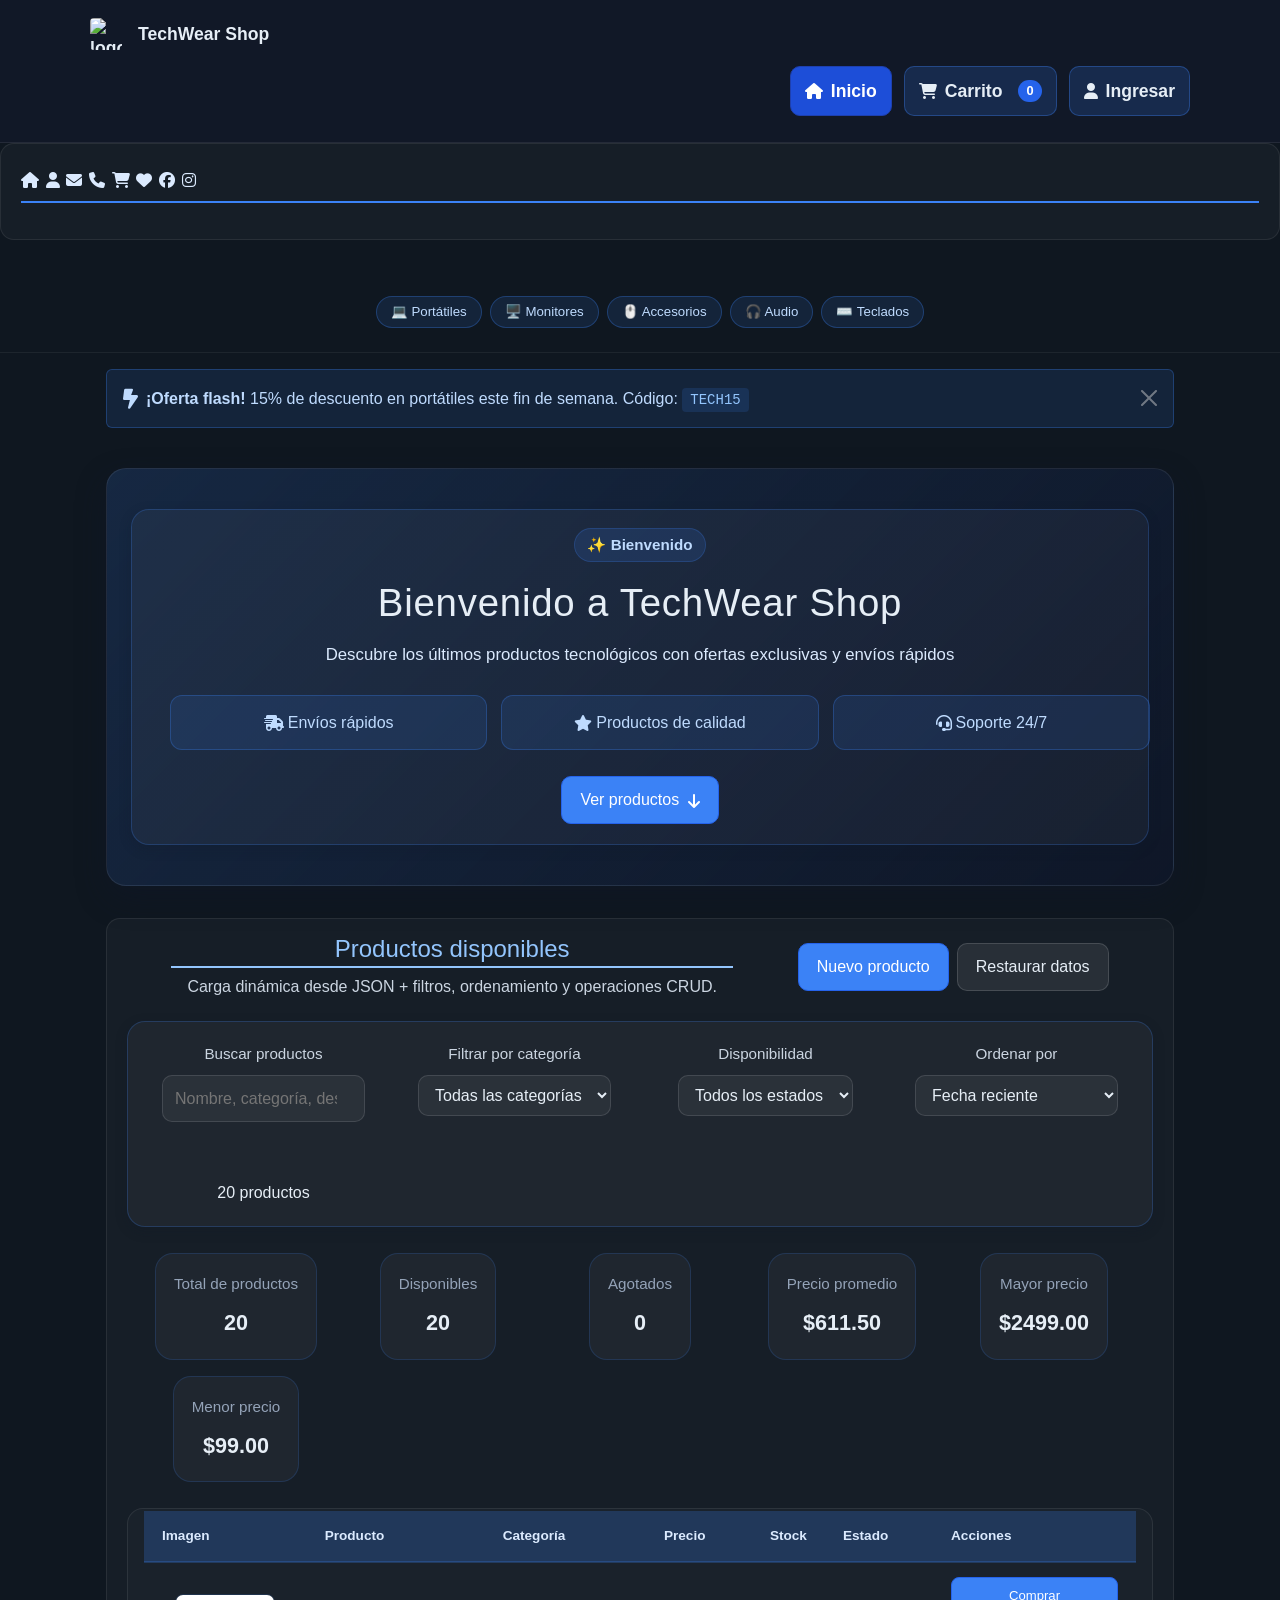
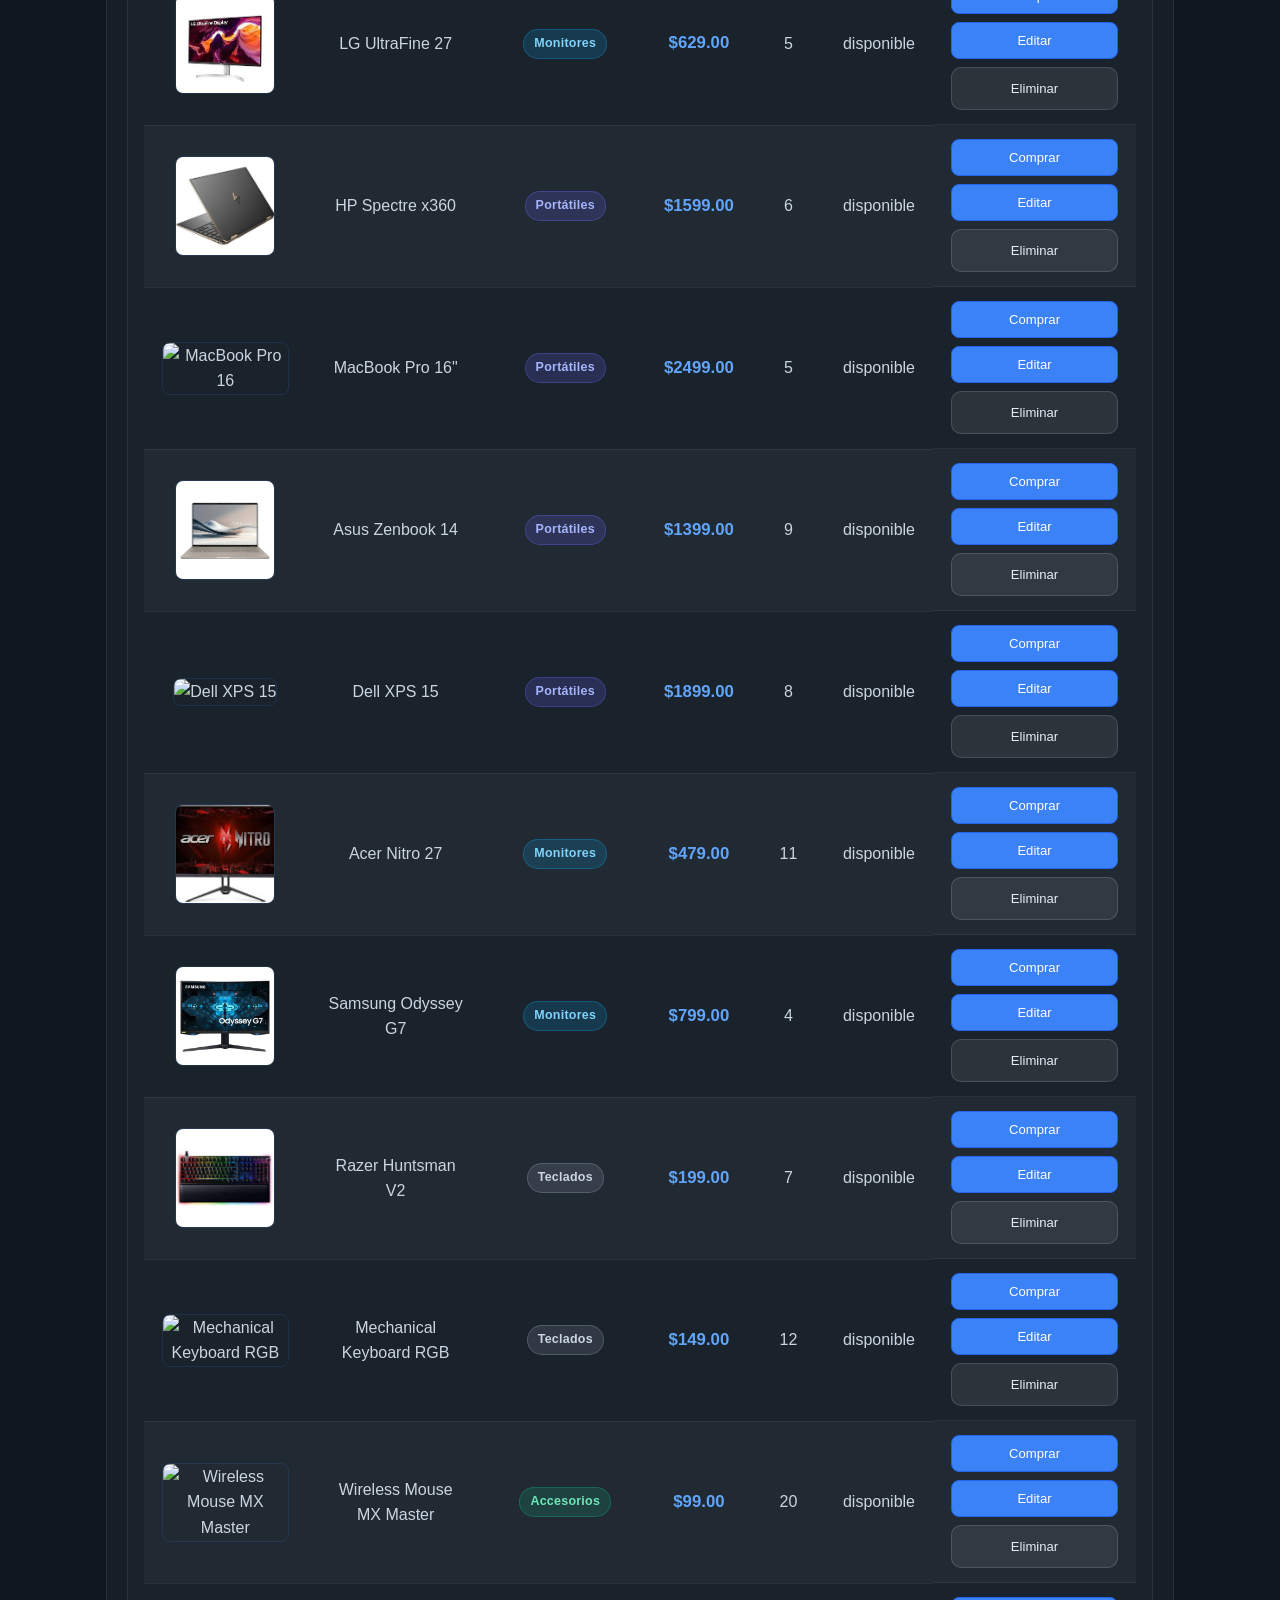
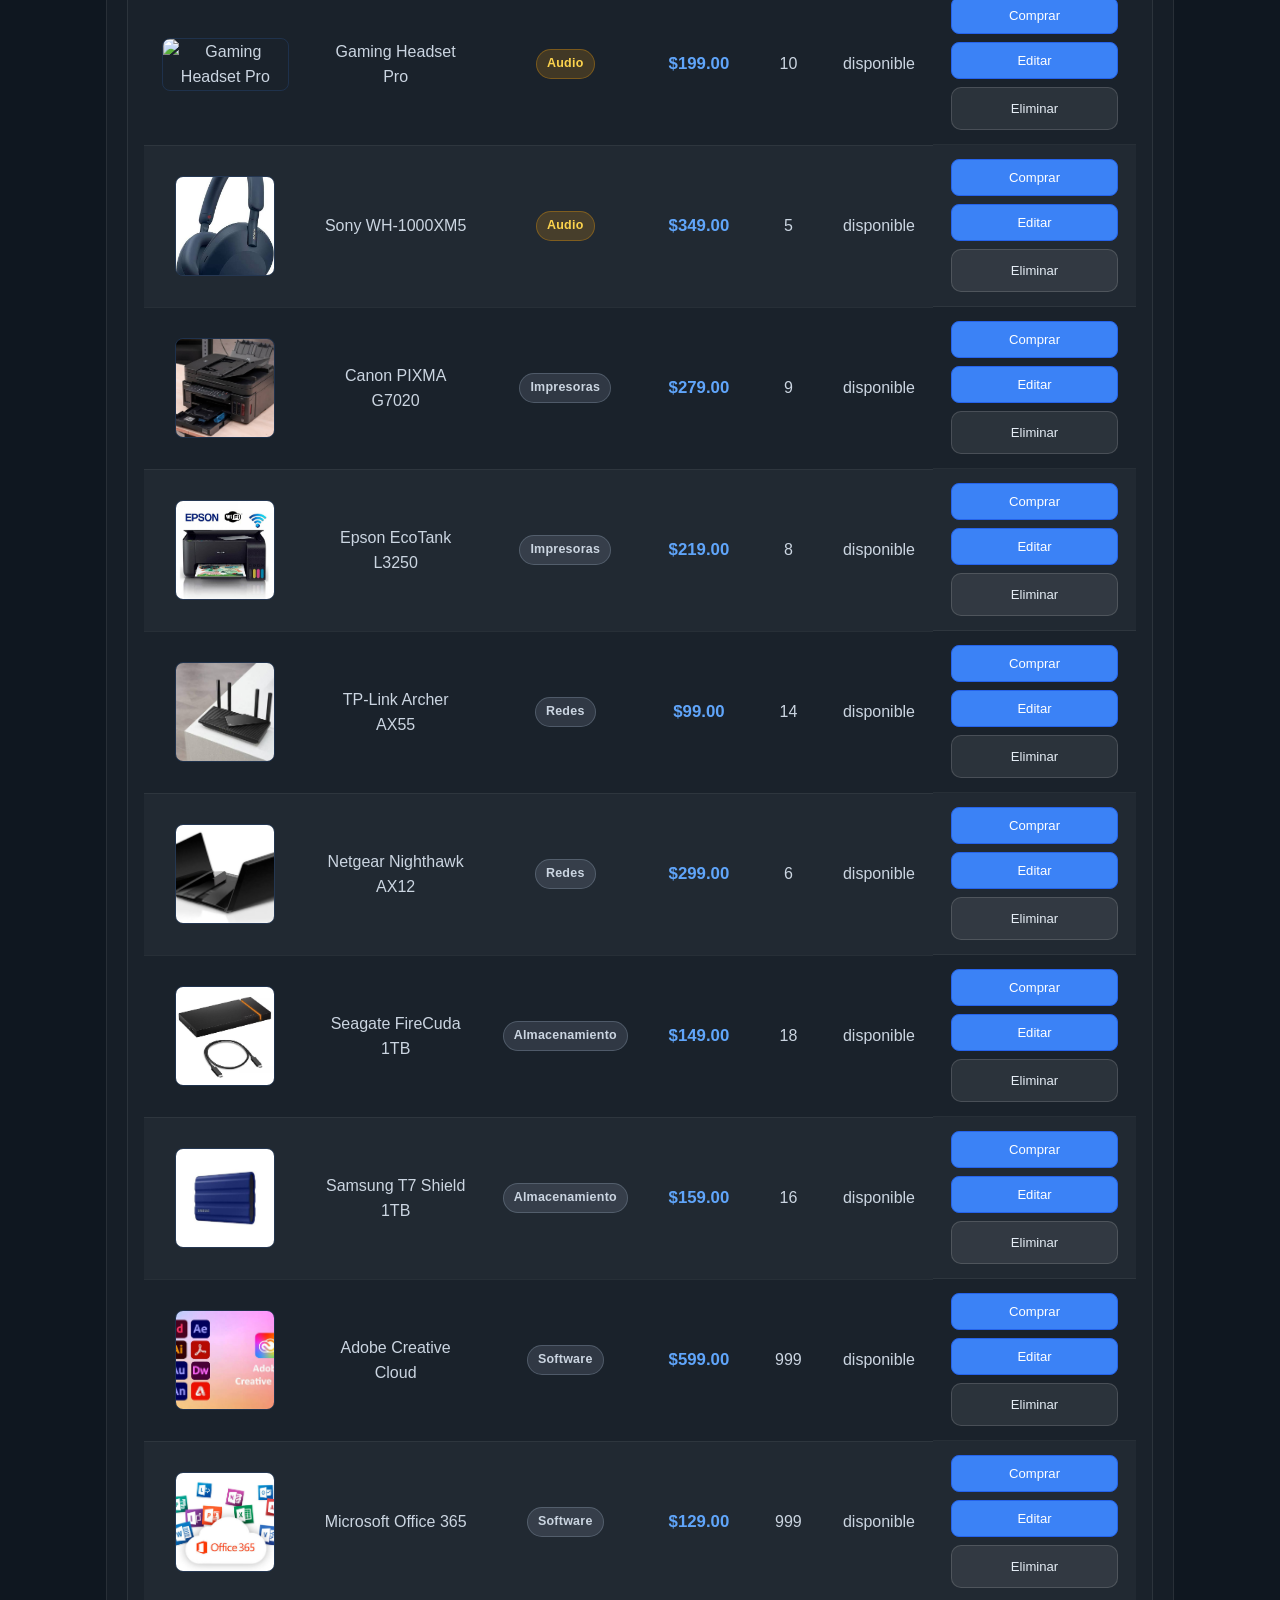
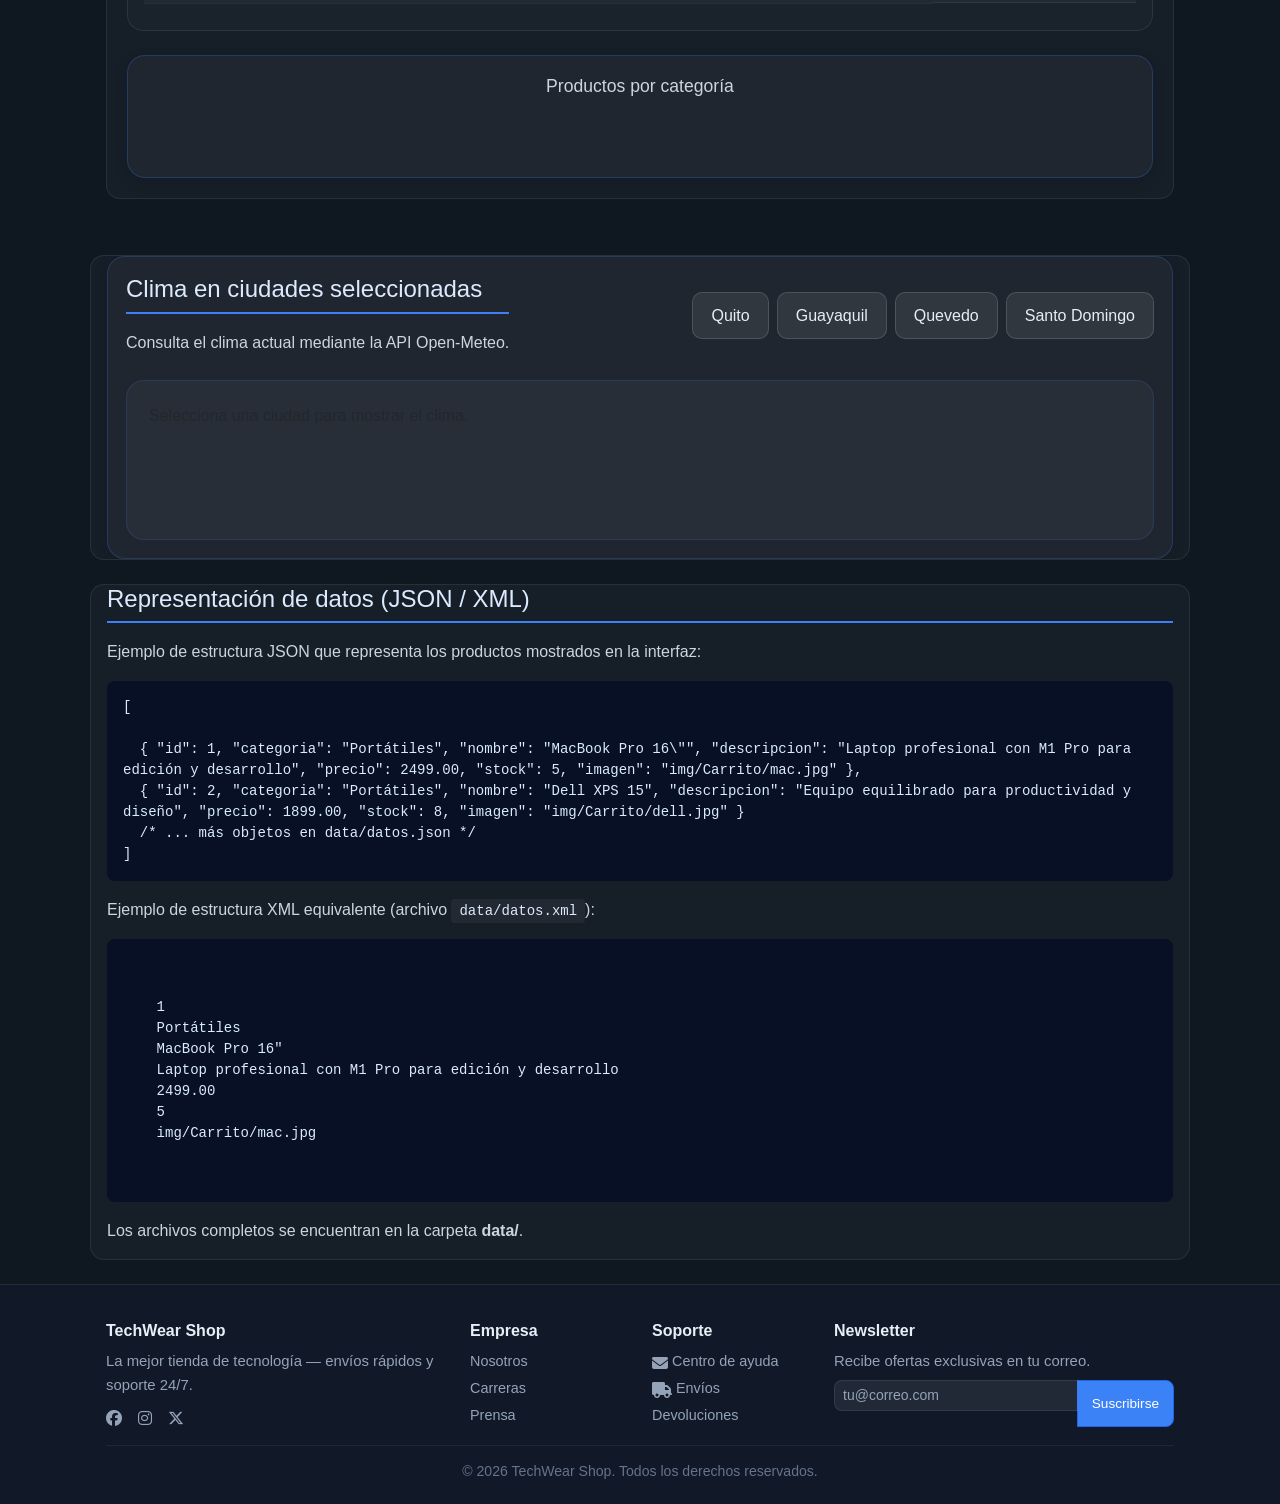
==== commit b3af545a: "Proyecto Final" ====
--- a/index.html
+++ b/index.html
@@ -37,7 +37,8 @@
               </li>
               <li>
                 <a href="pages/cart.html">
-                  <i class="fa-solid fa-cart-shopping"></i> Carrito
+                  <i class="fa-solid fa-cart-shopping"></i>
+                  Carrito <span id="cartCount" class="cart-badge">0</span>
                 </a>
               </li>
               <li>
@@ -122,150 +123,145 @@
 
         <!-- ── PRODUCTOS DESTACADOS ── -->
         <section id="featured-products" aria-labelledby="featured-title">
-          <div class="d-flex align-items-center justify-content-between mb-3">
-            <h2 id="featured-title" class="mb-0">Productos destacados</h2>
-            <span class="badge rounded-pill bg-primary">8 productos</span>
-          </div>
+          <div class="d-flex align-items-center justify-content-between mb-3 flex-wrap gap-2">
+            <div>
+              <h2 id="featured-title" class="mb-1">Productos disponibles</h2>
+              <p class="section-description">Carga dinámica desde JSON + filtros, ordenamiento y operaciones CRUD.</p>
+            </div>
+            <div class="d-flex flex-wrap gap-2">
+              <button id="btn-toggle-form" class="btn-primary">Nuevo producto</button>
+              <button id="btn-reset-data" class="btn-secondary">Restaurar datos</button>
+            </div>
+          </div>
+
+          <div class="card-secondary controls-grid mb-4">
+            <div class="control-item">
+              <label for="searchInput">Buscar productos</label>
+              <input id="searchInput" type="search" placeholder="Nombre, categoría, descripción" />
+            </div>
+            <div class="control-item">
+              <label for="categoryFilter">Filtrar por categoría</label>
+              <select id="categoryFilter">
+                <option value="all">Todas las categorías</option>
+              </select>
+            </div>
+            <div class="control-item">
+              <label for="stockFilter">Disponibilidad</label>
+              <select id="stockFilter">
+                <option value="all">Todos los estados</option>
+                <option value="disponible">Disponible</option>
+                <option value="agotado">Agotado</option>
+              </select>
+            </div>
+            <div class="control-item">
+              <label for="sortSelect">Ordenar por</label>
+              <select id="sortSelect">
+                <option value="latest">Fecha reciente</option>
+                <option value="priceAsc">Precio menor a mayor</option>
+                <option value="priceDesc">Precio mayor a menor</option>
+                <option value="nameAsc">Nombre A-Z</option>
+                <option value="nameDesc">Nombre Z-A</option>
+              </select>
+            </div>
+            <div class="control-item result-count">
+              <span id="resultCount">20 productos</span>
+            </div>
+          </div>
+
+          <div id="product-stats" class="stats-grid mb-4"></div>
+
+          <div id="product-form-section" class="card-secondary mb-4 d-none">
+            <h3 id="product-form-title">Agregar nuevo producto</h3>
+            <form id="productForm" class="product-form">
+              <input type="hidden" id="productId" />
+              <div class="grid-form">
+                <div>
+                  <label for="productName">Nombre</label>
+                  <input id="productName" type="text" required />
+                </div>
+                <div>
+                  <label for="productCategory">Categoría</label>
+                  <select id="productCategory" required></select>
+                </div>
+                <div>
+                  <label for="productPrice">Precio</label>
+                  <input id="productPrice" type="number" step="0.01" min="0" required />
+                </div>
+                <div>
+                  <label for="productStock">Stock</label>
+                  <input id="productStock" type="number" min="0" required />
+                </div>
+                <div>
+                  <label for="productState">Estado</label>
+                  <select id="productState" required>
+                    <option value="disponible">Disponible</option>
+                    <option value="agotado">Agotado</option>
+                  </select>
+                </div>
+                <div>
+                  <label for="productDate">Fecha de registro</label>
+                  <input id="productDate" type="date" required />
+                </div>
+                <div class="full-width">
+                  <label for="productDescription">Descripción</label>
+                  <textarea id="productDescription" rows="3" required></textarea>
+                </div>
+                <div class="full-width">
+                  <label for="productImage">Ruta de imagen</label>
+                  <input id="productImage" type="text" placeholder="img/Carrito/nombre.jpg" required />
+                </div>
+              </div>
+              <div class="form-actions">
+                <button type="submit" class="btn-primary">Guardar producto</button>
+                <button type="button" id="btnCancelProduct" class="btn-secondary">Cancelar</button>
+              </div>
+            </form>
+          </div>
+
           <div class="product-table">
             <table>
               <thead>
                 <tr>
                   <th>Imagen</th>
+                  <th>Producto</th>
                   <th>Categoría</th>
-                  <th>Producto</th>
                   <th>Precio</th>
-                  <th>Acción</th>
+                  <th>Stock</th>
+                  <th>Estado</th>
+                  <th>Acciones</th>
                 </tr>
               </thead>
-              <tbody>
-                <tr>
-                  <td><img src="img/Carrito/mac.jpg" alt="MacBook Pro" /></td>
-                  <td>
-                    <span class="badge-cat badge-cat--laptop">Portátiles</span>
-                  </td>
-                  <td>MacBook Pro 16"</td>
-                  <td class="fw-bold text-price">$2499</td>
-                  <td>
-                    <button class="btn-primary btn-sm-table">
-                      <i class="fa-solid fa-cart-plus me-1"></i>Añadir
-                    </button>
-                  </td>
-                </tr>
-                <tr>
-                  <td><img src="img/Carrito/dell.jpg" alt="Dell XPS" /></td>
-                  <td>
-                    <span class="badge-cat badge-cat--laptop">Portátiles</span>
-                  </td>
-                  <td>Dell XPS 15</td>
-                  <td class="fw-bold text-price">$1899</td>
-                  <td>
-                    <button class="btn-primary btn-sm-table">
-                      <i class="fa-solid fa-cart-plus me-1"></i>Añadir
-                    </button>
-                  </td>
-                </tr>
-                <tr>
-                  <td>
-                    <img src="img/Carrito/raton.jpg" alt="Wireless Mouse" />
-                  </td>
-                  <td>
-                    <span class="badge-cat badge-cat--acc">Accesorios</span>
-                  </td>
-                  <td>Wireless Mouse MX Master</td>
-                  <td class="fw-bold text-price">$99</td>
-                  <td>
-                    <button class="btn-primary btn-sm-table">
-                      <i class="fa-solid fa-cart-plus me-1"></i>Añadir
-                    </button>
-                  </td>
-                </tr>
-                <tr>
-                  <td>
-                    <img
-                      src="img/Carrito/teclado.jpg"
-                      alt="Mechanical Keyboard"
-                    />
-                  </td>
-                  <td>
-                    <span class="badge-cat badge-cat--acc">Accesorios</span>
-                  </td>
-                  <td>
-                    Mechanical Keyboard RGB
-                    <span class="badge badge-popular ms-1">Popular</span>
-                  </td>
-                  <td class="fw-bold text-price">$149</td>
-                  <td>
-                    <button class="btn-primary btn-sm-table">
-                      <i class="fa-solid fa-cart-plus me-1"></i>Añadir
-                    </button>
-                  </td>
-                </tr>
-                <tr>
-                  <td>
-                    <img src="img/Carrito/monitor.jpg" alt="27 inch monitor" />
-                  </td>
-                  <td>
-                    <span class="badge-cat badge-cat--monitor">Monitores</span>
-                  </td>
-                  <td>27" 4K Monitor</td>
-                  <td class="fw-bold text-price">$599</td>
-                  <td>
-                    <button class="btn-primary btn-sm-table">
-                      <i class="fa-solid fa-cart-plus me-1"></i>Añadir
-                    </button>
-                  </td>
-                </tr>
-                <tr>
-                  <td>
-                    <img src="img/Carrito/adaptador.jpg" alt="USB-C Hub" />
-                  </td>
-                  <td>
-                    <span class="badge-cat badge-cat--acc">Accesorios</span>
-                  </td>
-                  <td>USB-C Hub 7-in-1</td>
-                  <td class="fw-bold text-price">$79</td>
-                  <td>
-                    <button class="btn-primary btn-sm-table">
-                      <i class="fa-solid fa-cart-plus me-1"></i>Añadir
-                    </button>
-                  </td>
-                </tr>
-                <tr>
-                  <td>
-                    <img
-                      src="img/Carrito/auriculares.jpg"
-                      alt="Gaming Headset"
-                    />
-                  </td>
-                  <td><span class="badge-cat badge-cat--audio">Audio</span></td>
-                  <td>Gaming Headset Pro</td>
-                  <td class="fw-bold text-price">$199</td>
-                  <td>
-                    <button class="btn-primary btn-sm-table">
-                      <i class="fa-solid fa-cart-plus me-1"></i>Añadir
-                    </button>
-                  </td>
-                </tr>
-                <tr>
-                  <td>
-                    <img src="img/Carrito/stand.jpg" alt="Laptop Stand" />
-                  </td>
-                  <td>
-                    <span class="badge-cat badge-cat--acc">Accesorios</span>
-                  </td>
-                  <td>Laptop Stand Aluminum</td>
-                  <td class="fw-bold text-price">$49</td>
-                  <td>
-                    <button class="btn-primary btn-sm-table">
-                      <i class="fa-solid fa-cart-plus me-1"></i>Añadir
-                    </button>
-                  </td>
-                </tr>
-              </tbody>
+              <tbody id="productTableBody"></tbody>
             </table>
+          </div>
+
+          <div class="chart-card card-secondary mt-4">
+            <h3>Productos por categoría</h3>
+            <canvas id="categoryChart" width="100" height="40"></canvas>
           </div>
         </section>
       </main>
+
+      <section id="external-api" class="container mb-4">
+        <div class="card-secondary weather-section">
+          <div class="d-flex align-items-center justify-content-between flex-wrap gap-3">
+            <div>
+              <h2>Clima en ciudades seleccionadas</h2>
+              <p class="section-description">Consulta el clima actual mediante la API Open-Meteo.</p>
+            </div>
+            <div class="weather-buttons d-flex flex-wrap gap-2">
+              <button class="btn-secondary weather-btn" data-lat="-0.18" data-lng="-78.47">Quito</button>
+              <button class="btn-secondary weather-btn" data-lat="-2.17" data-lng="-79.90">Guayaquil</button>
+              <button class="btn-secondary weather-btn" data-lat="-1.03" data-lng="-79.46">Quevedo</button>
+              <button class="btn-secondary weather-btn" data-lat="-0.25" data-lng="-79.15">Santo Domingo</button>
+            </div>
+          </div>
+          <div id="weatherCard" class="weather-card mt-4">
+            <p class="text-muted">Selecciona una ciudad para mostrar el clima.</p>
+          </div>
+        </div>
+      </section>
+</main>
 
       <!-- ── SECCIÓN DATOS JSON / XML ── -->
       <section id="data-samples" class="container">
@@ -366,6 +362,14 @@
       </footer>
     </div>
 
+    <!-- SweetAlert2 -->
+    <script src="https://cdn.jsdelivr.net/npm/sweetalert2@11"></script>
+    <!-- Toastify -->
+    <script src="https://cdn.jsdelivr.net/npm/toastify-js"></script>
+    <!-- Chart.js -->
+    <script src="https://cdn.jsdelivr.net/npm/chart.js@4.4.0/dist/chart.umd.min.js"></script>
+    <!-- App JS -->
+    <script src="js/main.js"></script>
     <!-- Bootstrap JS (bundle con Popper) -->
     <script
       src="https://cdn.jsdelivr.net/npm/bootstrap@5.3.3/dist/js/bootstrap.bundle.min.js"
--- a/css/general.css
+++ b/css/general.css
@@ -95,6 +95,21 @@
     background-color: #111827;
     padding: 18px 16px;
     border-bottom: 1px solid rgba(255, 255, 255, 0.08);
+}
+
+.cart-badge {
+    display: inline-flex;
+    min-width: 22px;
+    height: 22px;
+    align-items: center;
+    justify-content: center;
+    margin-left: 8px;
+    padding: 0 8px;
+    border-radius: 999px;
+    background-color: #2563eb;
+    color: #fff;
+    font-size: 0.8rem;
+    font-weight: 700;
 }
 
 header > div,
--- a/css/index.css
+++ b/css/index.css
@@ -152,6 +152,7 @@
 .badge-cat--acc     { background-color: rgba(16,185,129,0.18); color: #6ee7b7; border: 1px solid rgba(16,185,129,0.32); }
 .badge-cat--monitor { background-color: rgba(14,165,233,0.18); color: #7dd3fc; border: 1px solid rgba(14,165,233,0.32); }
 .badge-cat--audio   { background-color: rgba(245,158,11,0.18); color: #fcd34d; border: 1px solid rgba(245,158,11,0.32); }
+.badge-cat--other   { background-color: rgba(148,163,184,0.18); color: #cbd5e1; border: 1px solid rgba(148,163,184,0.32); }
 
 /* ============================================================
    BLOQUE 5: BOTONES
@@ -172,6 +173,164 @@
     display: inline-block;
 }
 
+.btn-secondary {
+    background-color: rgba(255,255,255,0.08);
+    color: #e6eef6;
+    border: 1px solid rgba(255,255,255,0.14);
+    padding: 10px 18px;
+    border-radius: 10px;
+    cursor: pointer;
+    transition: background-color 0.2s ease;
+}
+
+.btn-secondary:hover {
+    background-color: rgba(255,255,255,0.12);
+    border-color: rgba(255,255,255,0.22);
+}
+
+.controls-grid,
+.stats-grid,
+.weather-card-grid {
+    display: grid;
+    gap: 16px;
+}
+
+.controls-grid {
+    grid-template-columns: repeat(auto-fit, minmax(220px, 1fr));
+}
+
+.stats-grid {
+    grid-template-columns: repeat(auto-fit, minmax(180px, 1fr));
+}
+
+.stat-card {
+    background: rgba(255,255,255,0.04);
+    border: 1px solid rgba(59,130,246,0.18);
+    border-radius: 18px;
+    padding: 18px;
+    display: flex;
+    flex-direction: column;
+    gap: 10px;
+}
+
+.stat-card span {
+    color: #94a3b8;
+    font-size: 0.95rem;
+}
+
+.stat-card strong {
+    font-size: 1.35rem;
+    color: #e6eef6;
+}
+
+.product-form .grid-form {
+    display: grid;
+    gap: 16px;
+    grid-template-columns: repeat(auto-fit, minmax(220px, 1fr));
+}
+
+.product-form .full-width {
+    grid-column: 1 / -1;
+}
+
+.product-form label {
+    display: block;
+    margin-bottom: 8px;
+    color: #cbd5e1;
+    font-weight: 500;
+}
+
+.product-form input,
+.product-form textarea,
+.product-form select {
+    width: 100%;
+    padding: 12px 14px;
+    border-radius: 10px;
+    border: 1px solid rgba(255,255,255,0.12);
+    background-color: rgba(255,255,255,0.04);
+    color: #e6eef6;
+}
+
+.product-form input:focus,
+.product-form textarea:focus,
+.product-form select:focus {
+    outline: none;
+    border-color: #60a5fa;
+    background-color: rgba(255,255,255,0.06);
+    box-shadow: 0 0 0 3px rgba(96,165,250,0.1);
+}
+
+.form-actions {
+    grid-column: 1 / -1;
+    display: flex;
+    flex-wrap: wrap;
+    gap: 12px;
+    justify-content: flex-start;
+}
+
+.actions-cell {
+    display: flex;
+    gap: 8px;
+    flex-wrap: wrap;
+}
+
+.weather-card {
+    background: rgba(255,255,255,0.04);
+    border: 1px solid rgba(59,130,246,0.18);
+    border-radius: 18px;
+    padding: 22px;
+    min-height: 160px;
+}
+
+.weather-card-grid {
+    display: grid;
+    grid-template-columns: repeat(auto-fit, minmax(180px, 1fr));
+    gap: 16px;
+}
+
+.weather-card-grid div {
+    background: rgba(15,23,40,0.9);
+    padding: 14px;
+    border-radius: 14px;
+    border: 1px solid rgba(255,255,255,0.08);
+}
+
+.weather-card-grid strong {
+    display: block;
+    margin-bottom: 6px;
+    color: #cbd5e1;
+}
+
+.weather-card-grid p {
+    margin: 0;
+    color: #e6eef6;
+    font-weight: 600;
+}
+
+#product-form-section.d-none {
+    display: none;
+}
+
+.section-description {
+    color: #cbd5e1;
+    margin: 0;
+}
+
+.result-count {
+    align-self: flex-end;
+    justify-self: end;
+    padding-top: 24px;
+    color: #e6eef6;
+}
+
+@media (max-width: 768px) {
+    .result-count {
+        justify-self: stretch;
+        align-self: stretch;
+        padding-top: 0;
+    }
+}
+
 .btn-primary:hover {
     background-color: #2563eb;
     transform: translateY(-2px);
